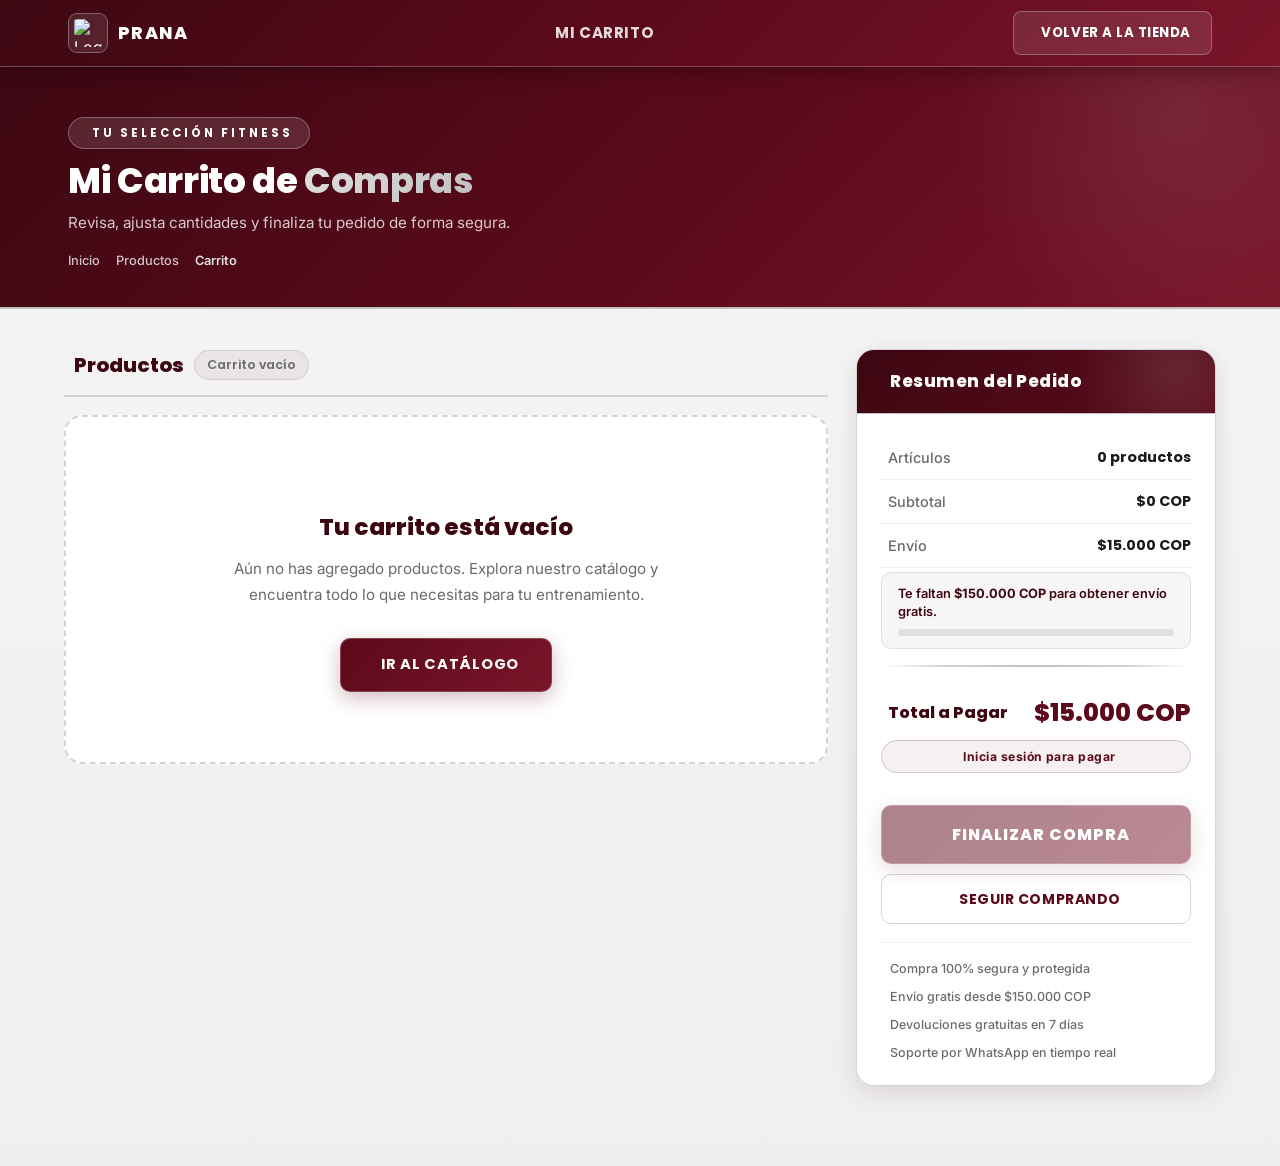
==== carrito.html @ ac938fcd "New functions 1)user can login and register                 2)user can buy products   and finish" ====
<!DOCTYPE html>
<html lang="es">
<head>
    <!-- ==========================================================================
         HEAD — CARRITO.HTML (PÁGINA DE CARRITO DE COMPRAS)
         Página independiente y dedicada exclusivamente al carrito de compras.
         Arquitectura modular: conectada a productos.html via localStorage.
         ========================================================================== -->
    <meta charset="UTF-8">
    <meta name="viewport" content="width=device-width, initial-scale=1.0">
    <title>Mi Carrito | Prana — Tienda Fitness Premium</title>
    <meta name="description" content="Revisa los productos de tu carrito, ajusta cantidades y finaliza tu compra en la tienda fitness Prana.">

    <!-- Favicon -->
    <link rel="icon" href="https://res.cloudinary.com/atexcbli/image/upload/f_auto/q_auto/logo.png" type="image/png">

    <!-- Font Awesome -->
    <link rel="stylesheet" href="https://cdnjs.cloudflare.com/ajax/libs/font-awesome/6.7.2/css/all.min.css">

    <!-- Remix Icons -->
    <link rel="stylesheet" href="https://cdn.jsdelivr.net/npm/remixicon@4.5.0/fonts/remixicon.css">

    <!-- Google Fonts: Poppins + Inter -->
    <link rel="preconnect" href="https://fonts.googleapis.com">
    <link rel="preconnect" href="https://fonts.gstatic.com" crossorigin>
    <link href="https://fonts.googleapis.com/css2?family=Inter:wght@300;400;500;600&family=Poppins:wght@400;500;600;700;800&display=swap" rel="stylesheet">

    <!-- Hojas de estilo: variables → carrito (independiente, sin global.css) -->
    <link rel="stylesheet" href="css/variables.css">
    <link rel="stylesheet" href="css/carrito.css">
</head>
<body>

    <!-- ==========================================================================
         TOPBAR DE RETORNO — sticky, visible en todos los dispositivos
         Logo clicable + título de la sección + botón "← Volver a la Tienda"
         ========================================================================== -->
    <header class="carr-topbar" role="banner">
        <div class="carr-topbar__inner">

            <!-- Logo + nombre de marca: enlace al inicio -->
            <a href="index.html" class="carr-topbar__logo" aria-label="Ir a la página de inicio — Prana Fitness">
                <img src="https://res.cloudinary.com/atexcbli/image/upload/f_auto/q_auto/logo.png"
                     alt="Logo Prana Fitness"
                     class="carr-topbar__logo-img">
                <span class="carr-topbar__marca">Prana</span>
            </a>

            <!-- Título central (oculto en móvil para no saturar) -->
            <span class="carr-topbar__titulo" aria-hidden="true">
                <i class="ri-shopping-cart-2-fill"></i>
                Mi Carrito
            </span>

            <!-- Botón principal de retorno -->
            <a href="index.html" class="carr-topbar__volver" aria-label="Volver a la tienda Prana">
                <i class="ri-arrow-left-line" aria-hidden="true"></i>
                <span>Volver a la Tienda</span>
            </a>

        </div>
    </header>

    <!-- ==========================================================================
         HERO DE LA PÁGINA — Vinotinto con gradiente y migas de navegación
         ========================================================================== -->
    <section class="carr-hero" aria-label="Encabezado del carrito">
        <div class="carr-hero__inner">
            <div>
                <span class="carr-hero__etiqueta">
                    <i class="ri-shopping-cart-2-fill" aria-hidden="true"></i>
                    Tu selección fitness
                </span>
                <h1 class="carr-hero__titulo">
                    Mi Carrito de <span>Compras</span>
                </h1>
                <p class="carr-hero__desc">
                    Revisa, ajusta cantidades y finaliza tu pedido de forma segura.
                </p>
                <!-- Migas de navegación -->
                <nav class="carr-breadcrumb" aria-label="Migas de navegación">
                    <a href="index.html">Inicio</a>
                    <span class="carr-breadcrumb__sep" aria-hidden="true">
                        <i class="ri-arrow-right-s-line"></i>
                    </span>
                    <a href="paginas/productos.html">Productos</a>
                    <span class="carr-breadcrumb__sep" aria-hidden="true">
                        <i class="ri-arrow-right-s-line"></i>
                    </span>
                    <span class="carr-breadcrumb__actual" aria-current="page">Carrito</span>
                </nav>
            </div>
        </div>
    </section>

    <!-- ==========================================================================
         MAIN — Layout de dos columnas: lista de ítems + panel de resumen
         ========================================================================== -->
    <main class="carr-main" id="main-content">

        <!-- ── COLUMNA IZQUIERDA: Lista de productos ────────────────────────── -->
        <section class="carr-lista" aria-label="Productos en el carrito">

            <!-- Encabezado de la lista -->
            <div class="carr-lista__header">
                <h2 class="carr-lista__titulo">
                    <i class="ri-list-unordered" aria-hidden="true"></i>
                    Productos
                    <span class="carr-lista__contador" id="carr-contador-items" aria-live="polite">
                        0 productos
                    </span>
                </h2>

                <!-- Botón para vaciar el carrito -->
                <button type="button"
                        class="carr-btn-vaciar"
                        id="carr-btn-vaciar"
                        style="display:none;"
                        aria-label="Eliminar todos los productos del carrito">
                    <i class="ri-delete-bin-6-line" aria-hidden="true"></i>
                    <span>Vaciar Carrito</span>
                </button>
            </div>

            <!-- Contenedor dinámico de ítems (renderizado por JS) -->
            <div id="carr-items-contenedor"
                 role="list"
                 aria-label="Ítems del carrito"
                 aria-live="polite">
                <!-- Los ítems se insertan aquí via carrito.js -->
            </div>

            <!-- Enlace de retorno al catálogo (visible cuando hay productos) -->
            <div class="carr-lista__footer" id="carr-lista-footer" style="display:none; margin-top:16px;">
                <a href="paginas/productos.html" class="carr-btn-seguir" id="carr-btn-seguir">
                    <i class="ri-arrow-left-line" aria-hidden="true"></i>
                    Seguir Comprando
                </a>
            </div>

        </section>

        <!-- ── COLUMNA DERECHA: Resumen y pago ──────────────────────────────── -->
        <aside class="carr-resumen" aria-label="Resumen del pedido">
            <div class="carr-resumen__card">

                <!-- Header del resumen -->
                <div class="carr-resumen__header">
                    <h2 class="carr-resumen__titulo">
                        <i class="ri-file-list-3-line" aria-hidden="true"></i>
                        Resumen del Pedido
                    </h2>
                </div>

                <!-- Cuerpo del resumen -->
                <div class="carr-resumen__body">

                    <!-- Fila: cantidad de artículos -->
                    <div class="carr-resumen__fila">
                        <span class="carr-resumen__label">
                            <i class="ri-price-tag-3-line" aria-hidden="true"></i>
                            Artículos
                        </span>
                        <span class="carr-resumen__valor" id="carr-num-items">0 productos</span>
                    </div>

                    <!-- Fila: subtotal -->
                    <div class="carr-resumen__fila">
                        <span class="carr-resumen__label">
                            <i class="ri-money-dollar-circle-line" aria-hidden="true"></i>
                            Subtotal
                        </span>
                        <span class="carr-resumen__valor" id="carr-subtotal">$0 COP</span>
                    </div>

                    <!-- Fila: envío -->
                    <div class="carr-resumen__fila" id="carr-envio-wrap">
                        <span class="carr-resumen__label">
                            <i class="ri-truck-line" aria-hidden="true"></i>
                            Envío
                        </span>
                        <span class="carr-resumen__valor" id="carr-envio">$15.000 COP</span>
                    </div>

                    <!-- Barra de progreso: avance hacia envío gratis -->
                    <div class="carr-envio-progress" aria-label="Progreso hacia envío gratis">
                        <p class="carr-envio-progress__texto" id="carr-envio-texto">
                            Te faltan <strong>$150.000 COP</strong> para obtener envío gratis.
                        </p>
                        <div class="carr-envio-progress__bar-wrap" role="progressbar"
                             aria-valuemin="0" aria-valuemax="100" aria-valuenow="0">
                            <div class="carr-envio-progress__bar"
                                 id="carr-envio-barra"
                                 style="width: 0%;">
                            </div>
                        </div>
                    </div>

                    <!-- Separador visual -->
                    <div class="carr-resumen__separador" aria-hidden="true"></div>

                    <!-- Fila: Total final -->
                    <div class="carr-resumen__fila carr-resumen__fila--total">
                        <span class="carr-resumen__label">
                            <i class="ri-shopping-bag-3-line" aria-hidden="true"></i>
                            Total a Pagar
                        </span>
                        <span class="carr-resumen__total-valor" id="carr-total">$0 COP</span>
                    </div>

                    <!-- Pill de estado de sesión (actualizado por JS) -->
                    <div class="carr-sesion-pill carr-sesion-pill--inactiva"
                         id="carr-sesion-pill"
                         aria-live="polite">
                        <i class="ri-lock-line" aria-hidden="true"></i>
                        <span id="carr-sesion-texto">Inicia sesión para pagar</span>
                    </div>

                    <!-- CTA: Finalizar compra -->
                    <button type="button"
                            class="carr-btn-pagar"
                            id="carr-btn-pagar"
                            disabled
                            aria-label="Finalizar compra y proceder al pago">
                        <i class="ri-secure-payment-line" aria-hidden="true"></i>
                        <span>Finalizar Compra</span>
                    </button>

                    <!-- Botón secundario: seguir comprando -->
                    <a href="paginas/productos.html"
                       class="carr-btn-seguir"
                       aria-label="Continuar explorando el catálogo de productos">
                        <i class="ri-store-2-line" aria-hidden="true"></i>
                        Seguir Comprando
                    </a>

                    <!-- Sellos de confianza -->
                    <div class="carr-trust" aria-label="Garantías de compra">
                        <div class="carr-trust__item">
                            <i class="ri-shield-check-line" aria-hidden="true"></i>
                            <span>Compra 100% segura y protegida</span>
                        </div>
                        <div class="carr-trust__item">
                            <i class="ri-truck-line" aria-hidden="true"></i>
                            <span>Envío gratis desde $150.000 COP</span>
                        </div>
                        <div class="carr-trust__item">
                            <i class="ri-loop-left-line" aria-hidden="true"></i>
                            <span>Devoluciones gratuitas en 7 días</span>
                        </div>
                        <div class="carr-trust__item">
                            <i class="ri-customer-service-2-line" aria-hidden="true"></i>
                            <span>Soporte por WhatsApp en tiempo real</span>
                        </div>
                    </div>

                </div>
            </div>
        </aside>

    </main>

    <!-- ==========================================================================
         MODAL DE AUTENTICACIÓN REQUERIDA
         Se muestra cuando el usuario pulsa "Finalizar Compra" sin sesión activa.
         Ofrece dos acciones: ir al Login o ir a Registro (ambas preservan el carrito).
         ========================================================================== -->
    <div id="carr-auth-overlay"
         role="dialog"
         aria-modal="true"
         aria-labelledby="carr-auth-titulo"
         aria-hidden="true">

        <div class="carr-auth-modal">

            <!-- Ícono de seguridad animado -->
            <div class="carr-auth-modal__icono" aria-hidden="true">
                <i class="ri-shield-keyhole-line"></i>
            </div>

            <!-- Badge de seguridad -->
            <span class="carr-auth-modal__badge">
                <i class="ri-lock-2-line" aria-hidden="true"></i>
                Área segura
            </span>

            <h2 class="carr-auth-modal__titulo" id="carr-auth-titulo">
                Inicia sesión para continuar
            </h2>

            <p class="carr-auth-modal__desc">
                Para finalizar tu compra necesitas una cuenta Prana.
                <strong>Tu carrito se conservará</strong> al iniciar sesión o registrarte
                — no perderás ningún producto.
            </p>

            <div class="carr-auth-modal__sep" aria-hidden="true">o elige una opción</div>

            <div class="carr-auth-modal__acciones">

                <!-- Botón principal: ir al login -->
                <a href="login.html"
                   class="carr-auth-modal__btn-login"
                   id="carr-auth-btn-login"
                   aria-label="Ir a iniciar sesión">
                    <i class="ri-login-circle-line" aria-hidden="true"></i>
                    Iniciar Sesión
                </a>

                <!-- Botón secundario: crear cuenta -->
                <a href="login.html#registro"
                   class="carr-auth-modal__btn-registro"
                   id="carr-auth-btn-registro"
                   aria-label="Crear una cuenta nueva">
                    <i class="ri-user-add-line" aria-hidden="true"></i>
                    Crear Cuenta Gratis
                </a>

                <!-- Cancelar y permanecer en el carrito -->
                <button type="button"
                        class="carr-auth-modal__cancelar"
                        id="carr-auth-btn-cancelar"
                        aria-label="Cancelar y volver al carrito">
                    Cancelar — Volver a mi carrito
                </button>

            </div>
        </div>
    </div>

    <!-- ==========================================================================
         MODAL DE CONFIRMACIÓN DE COMPRA
         Se muestra al pulsar "Finalizar Compra". Simula la confirmación del pedido.
         ========================================================================== -->
    <div class="carr-modal-overlay"
         id="carr-modal-overlay"
         role="dialog"
         aria-modal="true"
         aria-labelledby="carr-modal-titulo"
         aria-hidden="true">

        <div class="carr-modal">

            <!-- Ícono de éxito animado -->
            <div class="carr-modal__icono" aria-hidden="true">
                <i class="ri-checkbox-circle-fill"></i>
            </div>

            <h2 class="carr-modal__titulo" id="carr-modal-titulo">
                ¡Pedido Recibido!
            </h2>

            <p class="carr-modal__desc">
                Tu pedido ha sido registrado exitosamente. Uno de nuestros
                asesores se pondrá en contacto contigo para confirmar el pago
                y el envío.
            </p>

            <!-- Número de pedido simulado -->
            <div class="carr-modal__num" id="carr-modal-num-pedido">
                Pedido #PRANA-XXXXXX
            </div>

            <!-- Total del pedido -->
            <p style="font-size:0.85rem; color:#8A8A8A; margin-bottom:22px; font-weight:500;">
                Total de tu pedido: <strong id="carr-modal-total" style="color:#5C0A1B;">$0 COP</strong>
            </p>

            <div class="carr-modal__acciones">

                <!-- Botón principal: volver al inicio -->
                <button type="button"
                        class="carr-modal__btn-principal"
                        id="carr-modal-btn-inicio">
                    <i class="ri-home-4-line" aria-hidden="true"></i>
                    Volver al Inicio
                </button>

                <!-- Botón secundario: confirmar por WhatsApp -->
                <a href="https://wa.me/573003091641"
                   class="carr-modal__btn-wa"
                   id="carr-modal-btn-wa"
                   target="_blank"
                   rel="noopener noreferrer"
                   aria-label="Confirmar pedido por WhatsApp">
                    <i class="fab fa-whatsapp" aria-hidden="true"></i>
                    Confirmar por WhatsApp
                </a>

                <!-- Enlace: seguir comprando -->
                <a href="paginas/productos.html"
                   style="display:block; margin-top:6px; font-size:0.82rem;
                          color:#8A8A8A; text-align:center; font-weight:600;
                          transition:color 0.2s ease;"
                   onmouseover="this.style.color='#5C0A1B'"
                   onmouseout="this.style.color='#8A8A8A'">
                    Seguir explorando el catálogo
                </a>

            </div>
        </div>
    </div>

    <!-- ==========================================================================
         SCRIPTS JavaScript
         Orden: utilidades → auth → servicio carrito → lógica de página
         ========================================================================== -->
    <script src="js/utils/storage.js"></script>
    <script src="js/utils/hash.js"></script>
    <script src="js/services/auth.js"></script>
    <script src="js/components/carrito.js"></script>
    <script src="js/pages/carrito.js"></script>

</body>
</html>
---- css/variables.css ----
/* css/variables.css — PALETA FITNESS VINOTINTO + PLATEADO */
:root {
    /* ── PALETA FITNESS TRICOLOR — Vinotinto / Plateado / Blanco ── */

    /* VINOTINTO — Color dominante (fondos oscuros, navbar, CTAs principales) */
    --vinotinto:          #5C0A1B;   /* Vinotinto profundo — máximo impacto */
    --vinotinto-hover:    #7A1429;   /* Vinotinto un poco más claro — hover */
    --vinotinto-claro:    #9A1F38;   /* Vinotinto medio — acentos intensos */
    --vinotinto-oscuro:   #3D0712;   /* Vinotinto muy oscuro — contraste extremo */
    --vinotinto-suave:    rgba(92, 10, 27, 0.08);

    /* PLATEADO / GRIS METÁLICO — Color de estructura (bordes, textos secundarios, detalles) */
    --plateado:           #C0C0C0;   /* Plata metálico clásico */
    --plateado-claro:     #E0E0E0;   /* Plata claro — separadores y detalles finos */
    --plateado-oscuro:    #8A8A8A;   /* Plata oscuro — textos secundarios */
    --gris-metal:         #2C2C2C;   /* Gris grafito oscuro — fondo alternativo */
    --gris-metal-claro:   #4A4A4A;   /* Grafito medio — tarjetas sobre fondo oscuro */
    --borde-metalico:     #6B6B6B;   /* Borde metálico sutil */

    /* BLANCO — Color de contraste (textos principales sobre vinotinto, títulos) */
    --blanco-puro:        #FFFFFF;
    --blanco-suave:       #F5F5F5;   /* Blanco ligeramente grisáceo — fondos amplios */
    --blanco-humo:        #FAFAFA;   /* Blanco humo — tarjetas y secciones claras */

    /* Fondo general — blanco suave con toque de contraste metal */
    --fondo-general:      #F5F5F5;
    --fondo-tarjeta:      #FFFFFF;
    --fondo-alterno:      #1A1A1A;   /* Fondo ultra-oscuro con acentos plateados */

    /* TEXTOS */
    --texto-oscuro:       #1A1A1A;   /* Texto principal sobre fondos claros */
    --texto-plateado:     #8A8A8A;   /* Texto secundario / mutado */
    --texto-blanco:       #FFFFFF;   /* Texto sobre fondos vinotinto */

    /* BORDES */
    --borde-suave:        #D4D4D4;
    --borde-vinotinto:    #5C0A1B;
    --borde-plateado:     #C0C0C0;

    /* ── GRADIENTES FITNESS ENERGÉTICOS ── */
    --gradiente-vinotinto:      linear-gradient(135deg, #3D0712 0%, #5C0A1B 40%, #7A1429 100%);
    --gradiente-vinotinto-suave:linear-gradient(135deg, rgba(92,10,27,0.92) 0%, rgba(122,20,41,0.85) 100%);
    --gradiente-metal:          linear-gradient(135deg, #2C2C2C 0%, #4A4A4A 50%, #2C2C2C 100%);
    --gradiente-plateado:       linear-gradient(135deg, #C0C0C0 0%, #E0E0E0 50%, #8A8A8A 100%);
    --gradiente-cta:            linear-gradient(135deg, #5C0A1B 0%, #7A1429 100%);
    --gradiente-seccion:        linear-gradient(180deg, #FAFAFA 0%, #F0F0F0 100%);
    --gradiente-texto-energia:  linear-gradient(135deg, #5C0A1B 0%, #9A1F38 100%);
    --gradiente-texto-plateado: linear-gradient(135deg, #8A8A8A 0%, #C0C0C0 100%);

    /* ── TIPOGRAFÍAS (se mantienen, son adecuadas) ── */
    --fuente-titulos: 'Poppins', sans-serif;
    --fuente-cuerpo:  'Inter', sans-serif;

    /* ── SOMBRAS FITNESS (impacto + acento plateado/vinotinto) ── */
    --sombra-xs:    0 2px 8px  rgba(92, 10, 27, 0.08);
    --sombra-suave: 0 4px 15px rgba(92, 10, 27, 0.10);
    --sombra-media: 0 8px 25px rgba(92, 10, 27, 0.14);
    --sombra-alta:  0 12px 40px rgba(92, 10, 27, 0.20);
    --sombra-vinotinto: 0 6px 24px rgba(92, 10, 27, 0.35);
    --sombra-plateada:  0 6px 20px rgba(192, 192, 192, 0.30);
    --sombra-neon:     0 0 20px rgba(154, 31, 56, 0.45);

    /* ── BORDER RADIUS (ángulos más marcados para look industrial/gym) ── */
    --radio-sm:      4px;
    --radio-md:      8px;
    --radio-lg:      14px;
    --radio-xl:      18px;
    --radio-pill:    50px;
    --radio-circulo: 50%;

    /* ── ESPACIADOS DE SECCIÓN ── */
    --padding-seccion:    70px 0;
    --padding-seccion-sm: 50px 0;

    /* ── TRANSICIÓN RÁPIDA / ENERGÉTICA ── */
    --transicion: all 0.28s cubic-bezier(0.4, 0, 0.2, 1);
}
---- css/carrito.css ----
/* ==========================================================================
   css/carrito.css — Página de carrito de compras (carrito.html)
   Paleta FITNESS TRICOLOR: Vinotinto · Plateado · Blanco
   ========================================================================== */

/* ── Reset y base ─────────────────────────────────────────────────────────── */
*, *::before, *::after {
    margin: 0;
    padding: 0;
    box-sizing: border-box;
}

html { scroll-behavior: smooth; }

body {
    font-family: var(--fuente-cuerpo, 'Inter', sans-serif);
    background: linear-gradient(180deg, #F5F5F5 0%, #EFEFEF 100%);
    color: var(--texto-oscuro, #1A1A1A);
    line-height: 1.6;
    -webkit-font-smoothing: antialiased;
    min-height: 100vh;
}

a { text-decoration: none; color: inherit; transition: color 0.25s ease; }
img { max-width: 100%; display: block; }

/* ── Variables locales ────────────────────────────────────────────────────── */
:root {
    --carr-vinotinto:      #5C0A1B;
    --carr-vinotinto-dark: #3D0712;
    --carr-vinotinto-lgt:  #7A1429;
    --carr-plateado:       #C0C0C0;
    --carr-plateado-claro: #E0E0E0;
    --carr-plateado-dark:  #8A8A8A;
    --carr-blanco:         #FFFFFF;
    --carr-fondo:          #F5F5F5;
    --carr-borde:          #D4D4D4;
    --carr-texto:          #1A1A1A;
    --carr-texto-mut:      #6B6B6B;
    --carr-sombra-sm:      0 2px 8px rgba(92,10,27,0.08);
    --carr-sombra-md:      0 6px 22px rgba(92,10,27,0.12);
    --carr-sombra-lg:      0 16px 48px rgba(92,10,27,0.16);
    --carr-radio:          12px;
    --carr-radio-lg:       18px;
    --carr-transicion:     all 0.28s cubic-bezier(0.4, 0, 0.2, 1);
}

/* ═══════════════════════════════════════════════════════════════════════════
   TOPBAR DE RETORNO — sticky, siempre visible en todos los dispositivos
   ═══════════════════════════════════════════════════════════════════════════ */
.carr-topbar {
    position: sticky;
    top: 0;
    z-index: 1000;
    background: linear-gradient(135deg,
        var(--carr-vinotinto-dark) 0%,
        var(--carr-vinotinto) 50%,
        var(--carr-vinotinto-lgt) 100%);
    border-bottom: 1.5px solid rgba(192,192,192,0.35);
    box-shadow: 0 4px 20px rgba(0,0,0,0.28);
    padding: 11px 0;
}

.carr-topbar__inner {
    display: flex;
    align-items: center;
    justify-content: space-between;
    max-width: 1200px;
    margin: 0 auto;
    padding: 0 28px;
    gap: 14px;
}

/* Logo con nombre de marca */
.carr-topbar__logo {
    display: flex;
    align-items: center;
    gap: 10px;
    color: #FFFFFF;
    flex-shrink: 0;
    transition: opacity 0.2s ease;
}
.carr-topbar__logo:hover { opacity: 0.82; }

.carr-topbar__logo-img {
    width: 40px;
    height: 40px;
    object-fit: contain;
    border-radius: 9px;
    background: rgba(255,255,255,0.1);
    border: 1.5px solid rgba(192,192,192,0.4);
    padding: 5px;
    flex-shrink: 0;
}

.carr-topbar__marca {
    font-family: var(--fuente-titulos, 'Poppins', sans-serif);
    font-size: 1.1rem;
    font-weight: 800;
    letter-spacing: 0.08em;
    text-transform: uppercase;
    color: #FFFFFF;
}

/* Título central */
.carr-topbar__titulo {
    font-family: var(--fuente-titulos, 'Poppins', sans-serif);
    font-size: 0.95rem;
    font-weight: 700;
    color: rgba(255,255,255,0.85);
    letter-spacing: 0.04em;
    display: flex;
    align-items: center;
    gap: 8px;
    text-transform: uppercase;
}

.carr-topbar__titulo i { font-size: 1.1rem; color: var(--carr-plateado-claro); }

/* Botón "← Volver a la Tienda" */
.carr-topbar__volver {
    display: inline-flex;
    align-items: center;
    gap: 7px;
    padding: 9px 20px;
    background: rgba(255,255,255,0.1);
    border: 1.5px solid rgba(192,192,192,0.4);
    border-radius: 8px;
    color: #FFFFFF;
    font-family: var(--fuente-titulos, 'Poppins', sans-serif);
    font-size: 0.83rem;
    font-weight: 700;
    letter-spacing: 0.04em;
    text-transform: uppercase;
    transition: var(--carr-transicion);
    white-space: nowrap;
    flex-shrink: 0;
    min-height: 44px;
    justify-content: center;
}
.carr-topbar__volver:hover {
    background: rgba(255,255,255,0.2);
    border-color: #E0E0E0;
    transform: translateX(-3px);
    box-shadow: 0 4px 14px rgba(0,0,0,0.2);
    color: #FFFFFF;
}
.carr-topbar__volver i { font-size: 1rem; transition: transform 0.25s ease; }
.carr-topbar__volver:hover i { transform: translateX(-3px); }

/* ═══════════════════════════════════════════════════════════════════════════
   HERO DE LA PÁGINA
   ═══════════════════════════════════════════════════════════════════════════ */
.carr-hero {
    background: linear-gradient(135deg,
        var(--carr-vinotinto-dark) 0%,
        var(--carr-vinotinto) 55%,
        var(--carr-vinotinto-lgt) 100%);
    padding: 48px 0 36px;
    position: relative;
    overflow: hidden;
    border-bottom: 2px solid var(--carr-plateado);
}

.carr-hero::before {
    content: '';
    position: absolute;
    width: 500px; height: 500px;
    top: -200px; right: -150px;
    border-radius: 50%;
    background: radial-gradient(circle, rgba(192,192,192,0.12) 0%, transparent 65%);
    pointer-events: none;
}

.carr-hero__inner {
    max-width: 1200px;
    margin: 0 auto;
    padding: 0 28px;
    display: flex;
    align-items: center;
    justify-content: space-between;
    gap: 20px;
    flex-wrap: wrap;
    position: relative;
    z-index: 1;
}

.carr-hero__etiqueta {
    display: inline-flex;
    align-items: center;
    gap: 7px;
    font-family: var(--fuente-titulos, 'Poppins', sans-serif);
    font-size: 0.72rem;
    font-weight: 700;
    letter-spacing: 3px;
    text-transform: uppercase;
    color: #FFFFFF;
    background: rgba(255,255,255,0.12);
    border: 1px solid rgba(255,255,255,0.28);
    border-radius: 50px;
    padding: 6px 16px;
    margin-bottom: 12px;
    backdrop-filter: blur(4px);
}

.carr-hero__titulo {
    font-family: var(--fuente-titulos, 'Poppins', sans-serif);
    font-size: 2.2rem;
    font-weight: 800;
    color: #FFFFFF;
    line-height: 1.15;
    margin: 0;
    letter-spacing: -0.01em;
}

.carr-hero__titulo span {
    background: linear-gradient(135deg, #E0E0E0 0%, #C0C0C0 100%);
    -webkit-background-clip: text;
    -webkit-text-fill-color: transparent;
    background-clip: text;
}

.carr-hero__desc {
    font-size: 0.95rem;
    color: rgba(255,255,255,0.78);
    margin-top: 8px;
    line-height: 1.65;
}

/* Migas de navegación */
.carr-breadcrumb {
    display: flex;
    align-items: center;
    gap: 8px;
    font-size: 0.8rem;
    color: rgba(255,255,255,0.6);
    margin-top: 16px;
    flex-wrap: wrap;
}

.carr-breadcrumb a {
    color: rgba(255,255,255,0.75);
    font-weight: 500;
    transition: color 0.2s ease;
}
.carr-breadcrumb a:hover { color: #FFFFFF; }
.carr-breadcrumb__sep { color: rgba(255,255,255,0.35); }
.carr-breadcrumb__actual { color: var(--carr-plateado-claro); font-weight: 600; }

/* ═══════════════════════════════════════════════════════════════════════════
   LAYOUT PRINCIPAL — Dos columnas (lista + resumen)
   ═══════════════════════════════════════════════════════════════════════════ */
.carr-main {
    max-width: 1200px;
    margin: 40px auto 80px;
    padding: 0 24px;
    display: grid;
    grid-template-columns: 1fr 360px;
    gap: 28px;
    align-items: start;
}

/* ═══════════════════════════════════════════════════════════════════════════
   LISTA DE PRODUCTOS
   ═══════════════════════════════════════════════════════════════════════════ */
.carr-lista {
    display: flex;
    flex-direction: column;
    gap: 0;
}

.carr-lista__header {
    display: flex;
    align-items: center;
    justify-content: space-between;
    margin-bottom: 18px;
    padding-bottom: 14px;
    border-bottom: 2px solid var(--carr-borde);
    flex-wrap: wrap;
    gap: 10px;
}

.carr-lista__titulo {
    font-family: var(--fuente-titulos, 'Poppins', sans-serif);
    font-size: 1.25rem;
    font-weight: 800;
    color: var(--carr-vinotinto-dark);
    display: flex;
    align-items: center;
    gap: 10px;
}

.carr-lista__titulo i {
    font-size: 1.35rem;
    color: var(--carr-vinotinto);
}

.carr-lista__contador {
    font-size: 0.78rem;
    color: var(--carr-texto-mut);
    background: rgba(92,10,27,0.06);
    border: 1px solid rgba(92,10,27,0.12);
    border-radius: 50px;
    padding: 4px 12px;
    font-weight: 600;
}

/* Botón vaciar carrito */
.carr-btn-vaciar {
    display: inline-flex;
    align-items: center;
    gap: 6px;
    padding: 7px 16px;
    background: transparent;
    border: 1.5px solid var(--carr-borde);
    border-radius: 8px;
    color: var(--carr-texto-mut);
    font-family: var(--fuente-titulos, 'Poppins', sans-serif);
    font-size: 0.78rem;
    font-weight: 700;
    letter-spacing: 0.03em;
    text-transform: uppercase;
    cursor: pointer;
    transition: var(--carr-transicion);
}
.carr-btn-vaciar:hover {
    background: rgba(220,53,69,0.06);
    border-color: rgba(220,53,69,0.3);
    color: #dc3545;
}
.carr-btn-vaciar i { font-size: 0.95rem; }

/* ── Tarjeta de ítem ──────────────────────────────────────────────────────── */
.carr-item {
    background: var(--carr-blanco);
    border: 1.5px solid var(--carr-borde);
    border-radius: var(--carr-radio-lg);
    padding: 20px;
    display: grid;
    grid-template-columns: 88px 1fr auto;
    gap: 18px;
    align-items: center;
    transition: var(--carr-transicion);
    margin-bottom: 14px;
    position: relative;
    overflow: hidden;
}

.carr-item::before {
    content: '';
    position: absolute;
    left: 0; top: 0; bottom: 0;
    width: 4px;
    background: linear-gradient(180deg, var(--carr-vinotinto) 0%, var(--carr-vinotinto-lgt) 100%);
    border-radius: 4px 0 0 4px;
    opacity: 0;
    transition: opacity 0.25s ease;
}

.carr-item:hover {
    border-color: var(--carr-plateado);
    box-shadow: var(--carr-sombra-md);
    transform: translateY(-2px);
}

.carr-item:hover::before { opacity: 1; }

/* Imagen del producto */
.carr-item__img-wrap {
    width: 88px;
    height: 88px;
    border-radius: 10px;
    background: linear-gradient(135deg, #F5F5F5 0%, #EFEFEF 100%);
    border: 1.5px solid var(--carr-borde);
    overflow: hidden;
    flex-shrink: 0;
    display: flex;
    align-items: center;
    justify-content: center;
}

.carr-item__img {
    width: 100%;
    height: 100%;
    object-fit: contain;
    padding: 6px;
    transition: transform 0.3s ease;
}
.carr-item:hover .carr-item__img { transform: scale(1.06); }

/* Información del ítem */
.carr-item__info {
    display: flex;
    flex-direction: column;
    gap: 4px;
    min-width: 0;
}

.carr-item__categoria {
    font-size: 0.7rem;
    font-weight: 700;
    text-transform: uppercase;
    letter-spacing: 1.2px;
    color: var(--carr-vinotinto);
    background: rgba(92,10,27,0.06);
    border-radius: 50px;
    padding: 2px 10px;
    display: inline-block;
    width: fit-content;
}

.carr-item__nombre {
    font-family: var(--fuente-titulos, 'Poppins', sans-serif);
    font-size: 1rem;
    font-weight: 700;
    color: var(--carr-vinotinto-dark);
    line-height: 1.3;
    white-space: nowrap;
    overflow: hidden;
    text-overflow: ellipsis;
}

.carr-item__precio-unit {
    font-size: 0.82rem;
    color: var(--carr-texto-mut);
}

.carr-item__precio-unit strong {
    color: var(--carr-texto);
    font-weight: 700;
}

/* Controles: cantidad + subtotal + eliminar */
.carr-item__controles {
    display: flex;
    flex-direction: column;
    align-items: flex-end;
    gap: 12px;
    flex-shrink: 0;
}

/* Subtotal del ítem */
.carr-item__subtotal {
    font-family: var(--fuente-titulos, 'Poppins', sans-serif);
    font-size: 1.15rem;
    font-weight: 800;
    color: var(--carr-vinotinto);
    white-space: nowrap;
}

/* Selector de cantidad */
.carr-qty {
    display: flex;
    align-items: center;
    gap: 0;
    border: 1.5px solid var(--carr-borde);
    border-radius: 8px;
    overflow: hidden;
    background: var(--carr-blanco);
}

.carr-qty__btn {
    width: 34px;
    height: 34px;
    background: rgba(92,10,27,0.04);
    border: none;
    color: var(--carr-vinotinto);
    font-size: 1.1rem;
    font-weight: 700;
    cursor: pointer;
    display: flex;
    align-items: center;
    justify-content: center;
    transition: background 0.2s ease, color 0.2s ease;
    line-height: 1;
    user-select: none;
}
.carr-qty__btn:hover {
    background: var(--carr-vinotinto);
    color: #FFFFFF;
}

.carr-qty__valor {
    width: 42px;
    height: 34px;
    border: none;
    border-left: 1.5px solid var(--carr-borde);
    border-right: 1.5px solid var(--carr-borde);
    background: var(--carr-blanco);
    text-align: center;
    font-family: var(--fuente-titulos, 'Poppins', sans-serif);
    font-size: 0.95rem;
    font-weight: 700;
    color: var(--carr-vinotinto-dark);
    -moz-appearance: textfield;
    outline: none;
}
.carr-qty__valor::-webkit-outer-spin-button,
.carr-qty__valor::-webkit-inner-spin-button { -webkit-appearance: none; margin: 0; }
.carr-qty__valor:focus { background: #FEFCFC; }

/* Botón eliminar ítem */
.carr-item__eliminar {
    background: none;
    border: none;
    color: var(--carr-plateado-dark);
    font-size: 1.05rem;
    cursor: pointer;
    padding: 4px 6px;
    border-radius: 6px;
    transition: color 0.2s ease, background 0.2s ease;
    display: flex;
    align-items: center;
    gap: 4px;
    font-size: 0.76rem;
    font-weight: 600;
    font-family: var(--fuente-titulos, 'Poppins', sans-serif);
    text-transform: uppercase;
    letter-spacing: 0.03em;
}
.carr-item__eliminar:hover {
    color: #dc3545;
    background: rgba(220,53,69,0.06);
}
.carr-item__eliminar i { font-size: 0.95rem; }

/* Animación de salida al eliminar */
.carr-item--eliminando {
    opacity: 0;
    transform: translateX(30px) scale(0.97);
    pointer-events: none;
    transition: opacity 0.3s ease, transform 0.3s ease;
}

/* ── Estado vacío ─────────────────────────────────────────────────────────── */
.carr-vacio {
    background: var(--carr-blanco);
    border: 2px dashed var(--carr-borde);
    border-radius: var(--carr-radio-lg);
    padding: 70px 30px;
    text-align: center;
    animation: fadeInUp 0.5s ease both;
}

.carr-vacio__icono {
    font-size: 4.5rem;
    color: var(--carr-plateado);
    margin-bottom: 22px;
    line-height: 1;
    display: block;
}

.carr-vacio__titulo {
    font-family: var(--fuente-titulos, 'Poppins', sans-serif);
    font-size: 1.45rem;
    font-weight: 800;
    color: var(--carr-vinotinto-dark);
    margin-bottom: 10px;
}

.carr-vacio__desc {
    font-size: 0.95rem;
    color: var(--carr-texto-mut);
    margin-bottom: 30px;
    line-height: 1.7;
}

/* ═══════════════════════════════════════════════════════════════════════════
   PANEL DE RESUMEN (columna derecha)
   ═══════════════════════════════════════════════════════════════════════════ */
.carr-resumen {
    position: sticky;
    top: 82px; /* altura del topbar */
}

.carr-resumen__card {
    background: var(--carr-blanco);
    border: 1.5px solid var(--carr-borde);
    border-radius: var(--carr-radio-lg);
    overflow: hidden;
    box-shadow: var(--carr-sombra-md);
}

/* Encabezado del resumen */
.carr-resumen__header {
    background: linear-gradient(135deg,
        var(--carr-vinotinto-dark) 0%,
        var(--carr-vinotinto) 100%);
    padding: 18px 24px;
    border-bottom: 1.5px solid var(--carr-plateado);
    position: relative;
    overflow: hidden;
}

.carr-resumen__header::after {
    content: '';
    position: absolute;
    width: 200px; height: 200px;
    top: -80px; right: -60px;
    border-radius: 50%;
    background: radial-gradient(circle, rgba(192,192,192,0.15) 0%, transparent 70%);
    pointer-events: none;
}

.carr-resumen__titulo {
    font-family: var(--fuente-titulos, 'Poppins', sans-serif);
    font-size: 1.05rem;
    font-weight: 800;
    color: #FFFFFF;
    display: flex;
    align-items: center;
    gap: 9px;
    letter-spacing: 0.03em;
    position: relative;
    z-index: 1;
}

.carr-resumen__titulo i { font-size: 1.2rem; color: var(--carr-plateado-claro); }

/* Cuerpo del resumen */
.carr-resumen__body { padding: 22px 24px; }

.carr-resumen__fila {
    display: flex;
    justify-content: space-between;
    align-items: center;
    padding: 10px 0;
    border-bottom: 1px solid #F0F0F0;
    font-size: 0.9rem;
}

.carr-resumen__fila:last-of-type { border-bottom: none; }

.carr-resumen__label {
    color: var(--carr-texto-mut);
    font-weight: 500;
    display: flex;
    align-items: center;
    gap: 7px;
}
.carr-resumen__label i { font-size: 0.95rem; color: var(--carr-plateado-dark); }

.carr-resumen__valor {
    font-weight: 700;
    color: var(--carr-texto);
    font-family: var(--fuente-titulos, 'Poppins', sans-serif);
}

/* Envío gratis */
.carr-envio--gratis .carr-resumen__valor {
    color: #1a7a34;
    font-size: 0.82rem;
}

/* Barra de progreso de envío gratis */
.carr-envio-progress {
    margin: 4px 0 16px;
    padding: 12px 16px;
    background: rgba(92,10,27,0.04);
    border: 1px solid rgba(92,10,27,0.1);
    border-radius: 10px;
    font-size: 0.8rem;
}

.carr-envio-progress__texto {
    color: var(--carr-vinotinto-dark);
    font-weight: 600;
    margin-bottom: 8px;
    line-height: 1.4;
}

.carr-envio-progress__bar-wrap {
    height: 7px;
    background: var(--carr-plateado-claro);
    border-radius: 50px;
    overflow: hidden;
}

.carr-envio-progress__bar {
    height: 100%;
    background: linear-gradient(90deg, var(--carr-vinotinto) 0%, var(--carr-vinotinto-lgt) 100%);
    border-radius: 50px;
    transition: width 0.5s ease;
    min-width: 0%;
    max-width: 100%;
}

/* Separador total */
.carr-resumen__separador {
    height: 1.5px;
    background: linear-gradient(90deg,
        transparent 0%,
        var(--carr-borde) 20%,
        var(--carr-plateado) 50%,
        var(--carr-borde) 80%,
        transparent 100%);
    margin: 12px 0;
}

/* Fila del TOTAL */
.carr-resumen__fila--total {
    padding: 14px 0 6px;
    border-bottom: none !important;
}

.carr-resumen__fila--total .carr-resumen__label {
    font-family: var(--fuente-titulos, 'Poppins', sans-serif);
    font-size: 1rem;
    font-weight: 800;
    color: var(--carr-vinotinto-dark);
}

.carr-resumen__total-valor {
    font-family: var(--fuente-titulos, 'Poppins', sans-serif);
    font-size: 1.55rem;
    font-weight: 800;
    color: var(--carr-vinotinto);
}

/* Botón finalizar compra */
.carr-btn-pagar {
    display: flex;
    align-items: center;
    justify-content: center;
    gap: 10px;
    width: 100%;
    padding: 16px 24px;
    margin-top: 18px;
    background: linear-gradient(135deg, #5C0A1B 0%, #7A1429 100%);
    border: 1.5px solid rgba(192,192,192,0.28);
    border-radius: 10px;
    color: #FFFFFF;
    font-family: var(--fuente-titulos, 'Poppins', sans-serif);
    font-size: 1rem;
    font-weight: 800;
    letter-spacing: 0.06em;
    text-transform: uppercase;
    cursor: pointer;
    position: relative;
    overflow: hidden;
    transition: var(--carr-transicion);
    box-shadow: 0 6px 22px rgba(92,10,27,0.28);
}

.carr-btn-pagar::before {
    content: '';
    position: absolute;
    top: 0; left: -100%; width: 100%; height: 100%;
    background: linear-gradient(90deg,
        transparent,
        rgba(255,255,255,0.3),
        transparent);
    transition: left 0.5s ease;
}

.carr-btn-pagar:hover:not(:disabled) {
    background: linear-gradient(135deg, #7A1429 0%, #9A1F38 100%);
    border-color: var(--carr-plateado);
    transform: translateY(-2px);
    box-shadow: 0 10px 32px rgba(92,10,27,0.42);
}

.carr-btn-pagar:hover:not(:disabled)::before { left: 100%; }
.carr-btn-pagar:active:not(:disabled) { transform: translateY(1px); }
.carr-btn-pagar:disabled { opacity: 0.5; cursor: not-allowed; }

.carr-btn-pagar i { font-size: 1.15rem; }

/* Botón seguir comprando */
.carr-btn-seguir {
    display: flex;
    align-items: center;
    justify-content: center;
    gap: 8px;
    width: 100%;
    padding: 13px 24px;
    margin-top: 10px;
    background: transparent;
    border: 1.5px solid var(--carr-borde);
    border-radius: 10px;
    color: var(--carr-vinotinto);
    font-family: var(--fuente-titulos, 'Poppins', sans-serif);
    font-size: 0.88rem;
    font-weight: 700;
    letter-spacing: 0.04em;
    text-transform: uppercase;
    cursor: pointer;
    transition: var(--carr-transicion);
    text-decoration: none;
}
.carr-btn-seguir:hover {
    background: rgba(92,10,27,0.05);
    border-color: var(--carr-vinotinto);
    color: var(--carr-vinotinto-dark);
    transform: translateY(-1px);
}

/* Sellos de confianza */
.carr-trust {
    display: flex;
    flex-direction: column;
    gap: 8px;
    margin-top: 18px;
    padding-top: 16px;
    border-top: 1px solid #F0F0F0;
}

.carr-trust__item {
    display: flex;
    align-items: center;
    gap: 9px;
    font-size: 0.78rem;
    color: var(--carr-texto-mut);
    font-weight: 500;
}

.carr-trust__item i {
    font-size: 1rem;
    color: var(--carr-vinotinto);
    flex-shrink: 0;
}

/* ═══════════════════════════════════════════════════════════════════════════
   MODAL DE CONFIRMACIÓN DE COMPRA
   ═══════════════════════════════════════════════════════════════════════════ */
.carr-modal-overlay {
    position: fixed;
    inset: 0;
    background: rgba(28,4,10,0.72);
    backdrop-filter: blur(8px);
    -webkit-backdrop-filter: blur(8px);
    display: flex;
    align-items: center;
    justify-content: center;
    z-index: 9999;
    opacity: 0;
    visibility: hidden;
    transition: opacity 0.35s ease, visibility 0.35s ease;
    padding: 20px;
}

.carr-modal-overlay--visible {
    opacity: 1;
    visibility: visible;
}

.carr-modal {
    background: var(--carr-blanco);
    border: 1.5px solid var(--carr-plateado);
    border-radius: 20px;
    padding: 44px 36px;
    max-width: 480px;
    width: 100%;
    text-align: center;
    box-shadow: 0 30px 80px rgba(0,0,0,0.5);
    transform: translateY(30px) scale(0.96);
    transition: transform 0.4s cubic-bezier(0.34, 1.56, 0.64, 1);
    position: relative;
}

.carr-modal-overlay--visible .carr-modal {
    transform: translateY(0) scale(1);
}

.carr-modal__icono {
    width: 80px; height: 80px;
    background: linear-gradient(135deg,
        rgba(40,167,69,0.1) 0%,
        rgba(40,167,69,0.2) 100%);
    border: 2px solid rgba(40,167,69,0.3);
    border-radius: 50%;
    display: flex;
    align-items: center;
    justify-content: center;
    margin: 0 auto 22px;
    font-size: 2.2rem;
    color: #1a7a34;
    animation: carr-checkIn 0.5s cubic-bezier(0.34, 1.56, 0.64, 1) 0.15s both;
}

@keyframes carr-checkIn {
    from { transform: scale(0) rotate(-15deg); opacity: 0; }
    to   { transform: scale(1) rotate(0);      opacity: 1; }
}

.carr-modal__titulo {
    font-family: var(--fuente-titulos, 'Poppins', sans-serif);
    font-size: 1.6rem;
    font-weight: 800;
    color: var(--carr-vinotinto-dark);
    margin-bottom: 12px;
}

.carr-modal__desc {
    font-size: 0.95rem;
    color: var(--carr-texto-mut);
    line-height: 1.7;
    margin-bottom: 28px;
}

.carr-modal__num {
    background: rgba(92,10,27,0.05);
    border: 1px solid rgba(92,10,27,0.12);
    border-radius: 8px;
    padding: 10px 18px;
    display: inline-block;
    font-family: var(--fuente-titulos, 'Poppins', sans-serif);
    font-size: 0.85rem;
    font-weight: 700;
    color: var(--carr-vinotinto);
    letter-spacing: 0.05em;
    margin-bottom: 24px;
}

.carr-modal__acciones {
    display: flex;
    flex-direction: column;
    gap: 10px;
}

.carr-modal__btn-principal {
    width: 100%;
    padding: 14px;
    background: linear-gradient(135deg, #5C0A1B 0%, #7A1429 100%);
    border: none;
    border-radius: 10px;
    color: #FFFFFF;
    font-family: var(--fuente-titulos, 'Poppins', sans-serif);
    font-size: 0.95rem;
    font-weight: 700;
    letter-spacing: 0.05em;
    text-transform: uppercase;
    cursor: pointer;
    transition: var(--carr-transicion);
    text-decoration: none;
    display: flex;
    align-items: center;
    justify-content: center;
    gap: 8px;
}
.carr-modal__btn-principal:hover {
    background: linear-gradient(135deg, #7A1429 0%, #9A1F38 100%);
    transform: translateY(-2px);
    box-shadow: 0 8px 24px rgba(92,10,27,0.35);
    color: #FFFFFF;
}

.carr-modal__btn-wa {
    width: 100%;
    padding: 13px;
    background: #25d366;
    border: none;
    border-radius: 10px;
    color: #FFFFFF;
    font-family: var(--fuente-titulos, 'Poppins', sans-serif);
    font-size: 0.88rem;
    font-weight: 700;
    letter-spacing: 0.04em;
    text-transform: uppercase;
    cursor: pointer;
    transition: var(--carr-transicion);
    text-decoration: none;
    display: flex;
    align-items: center;
    justify-content: center;
    gap: 8px;
}
.carr-modal__btn-wa:hover {
    background: #1ebe5d;
    transform: translateY(-1px);
    box-shadow: 0 6px 20px rgba(37,211,102,0.35);
    color: #FFFFFF;
}

/* ═══════════════════════════════════════════════════════════════════════════
   BOTONES GLOBALES REUTILIZABLES
   ═══════════════════════════════════════════════════════════════════════════ */
.carr-btn-ir-tienda {
    display: inline-flex;
    align-items: center;
    gap: 8px;
    padding: 14px 32px;
    background: linear-gradient(135deg, #5C0A1B 0%, #7A1429 100%);
    border: 1.5px solid rgba(192,192,192,0.3);
    border-radius: 10px;
    color: #FFFFFF;
    font-family: var(--fuente-titulos, 'Poppins', sans-serif);
    font-size: 0.92rem;
    font-weight: 700;
    letter-spacing: 0.05em;
    text-transform: uppercase;
    text-decoration: none;
    cursor: pointer;
    transition: var(--carr-transicion);
    box-shadow: 0 6px 20px rgba(92,10,27,0.28);
}
.carr-btn-ir-tienda:hover {
    background: linear-gradient(135deg, #7A1429 0%, #9A1F38 100%);
    transform: translateY(-2px);
    box-shadow: 0 10px 28px rgba(92,10,27,0.4);
    color: #FFFFFF;
}

/* ═══════════════════════════════════════════════════════════════════════════
   ANIMACIONES
   ═══════════════════════════════════════════════════════════════════════════ */
@keyframes fadeInUp {
    from { opacity: 0; transform: translateY(20px); }
    to   { opacity: 1; transform: translateY(0); }
}

@keyframes fadeIn {
    from { opacity: 0; }
    to   { opacity: 1; }
}

.carr-item { animation: fadeIn 0.35s ease both; }
.carr-item:nth-child(1) { animation-delay: 0.05s; }
.carr-item:nth-child(2) { animation-delay: 0.10s; }
.carr-item:nth-child(3) { animation-delay: 0.15s; }
.carr-item:nth-child(4) { animation-delay: 0.20s; }
.carr-item:nth-child(5) { animation-delay: 0.25s; }

/* Badge del carrito en el topbar — pulso al agregar */
.carrito-badge--pulso {
    animation: carritoAdded 0.4s cubic-bezier(0.34,1.56,0.64,1) both;
}
@keyframes carritoAdded {
    0%   { transform: scale(1); }
    50%  { transform: scale(1.5); }
    100% { transform: scale(1); }
}

/* ═══════════════════════════════════════════════════════════════════════════
   RESPONSIVE — Tablet (≤ 1024px)
   ═══════════════════════════════════════════════════════════════════════════ */
@media (max-width: 1024px) {
    .carr-main {
        grid-template-columns: 1fr 320px;
        gap: 22px;
    }
}

/* ═══════════════════════════════════════════════════════════════════════════
   RESPONSIVE — Tablet chico (≤ 768px)
   ═══════════════════════════════════════════════════════════════════════════ */
@media (max-width: 768px) {
    .carr-topbar__titulo { display: none; }
    .carr-topbar__inner  { padding: 0 16px; }

    .carr-topbar__volver span {
        /* Solo ícono en pantallas pequeñas */
        display: none;
    }
    .carr-topbar__volver {
        padding: 10px 14px;
        min-width: 44px;
        min-height: 44px;
        justify-content: center;
    }

    .carr-hero { padding: 36px 0 28px; }
    .carr-hero__titulo { font-size: 1.7rem; }
    .carr-hero__inner  { padding: 0 16px; flex-direction: column; align-items: flex-start; }

    .carr-main {
        grid-template-columns: 1fr;
        margin: 24px auto 60px;
        padding: 0 16px;
    }

    /* En móvil: el resumen va DEBAJO de la lista */
    .carr-resumen { position: static; order: 2; }
    .carr-lista   { order: 1; }

    .carr-item {
        grid-template-columns: 72px 1fr;
        grid-template-rows: auto auto;
        gap: 12px;
    }

    .carr-item__controles {
        grid-column: 1 / -1;
        flex-direction: row;
        justify-content: space-between;
        align-items: center;
        padding-top: 12px;
        border-top: 1px solid #F0F0F0;
    }

    .carr-item__img-wrap {
        width: 72px;
        height: 72px;
    }
}

/* ═══════════════════════════════════════════════════════════════════════════
   RESPONSIVE — Móvil pequeño (≤ 480px)
   ═══════════════════════════════════════════════════════════════════════════ */
@media (max-width: 480px) {
    .carr-hero__titulo { font-size: 1.45rem; }

    .carr-item { padding: 16px 14px; }

    .carr-modal { padding: 32px 20px; }
    .carr-modal__titulo { font-size: 1.4rem; }

    .carr-resumen__card { border-radius: var(--carr-radio); }
}

/* ── Focus visible ─────────────────────────────────────────────────────────── */
:focus-visible {
    outline: 2px solid var(--carr-vinotinto);
    outline-offset: 3px;
    border-radius: 4px;
}
.carr-topbar__volver:focus-visible { outline-color: #E0E0E0; }

/* ═══════════════════════════════════════════════════════════════════════════
   MODAL DE AUTENTICACIÓN REQUERIDA
   Se activa cuando el usuario intenta finalizar la compra sin sesión activa.
   Paleta: vinotinto / plateado / blanco — idéntica al resto de la página.
   ═══════════════════════════════════════════════════════════════════════════ */

/* Overlay reutiliza la misma base que .carr-modal-overlay */
#carr-auth-overlay {
    position: fixed;
    inset: 0;
    background: rgba(28, 4, 10, 0.75);
    backdrop-filter: blur(10px);
    -webkit-backdrop-filter: blur(10px);
    display: flex;
    align-items: center;
    justify-content: center;
    z-index: 10000; /* por encima del resto */
    opacity: 0;
    visibility: hidden;
    transition: opacity 0.35s ease, visibility 0.35s ease;
    padding: 20px;
}

#carr-auth-overlay.carr-auth--visible {
    opacity: 1;
    visibility: visible;
}

/* Tarjeta del modal */
.carr-auth-modal {
    background: #FFFFFF;
    border: 1.5px solid var(--carr-plateado, #C0C0C0);
    border-radius: 22px;
    padding: 44px 38px 36px;
    max-width: 460px;
    width: 100%;
    text-align: center;
    box-shadow:
        0 32px 80px rgba(0, 0, 0, 0.45),
        0 0 0 1px rgba(192, 192, 192, 0.12) inset;
    transform: translateY(32px) scale(0.95);
    transition: transform 0.42s cubic-bezier(0.34, 1.56, 0.64, 1);
    position: relative;
    overflow: hidden;
}

/* Banda decorativa vinotinto en la parte superior */
.carr-auth-modal::before {
    content: '';
    position: absolute;
    top: 0; left: 0; right: 0;
    height: 5px;
    background: linear-gradient(90deg,
        #3D0712 0%,
        #5C0A1B 40%,
        #7A1429 70%,
        #C0C0C0 100%);
    border-radius: 22px 22px 0 0;
}

#carr-auth-overlay.carr-auth--visible .carr-auth-modal {
    transform: translateY(0) scale(1);
}

/* Ícono de alerta */
.carr-auth-modal__icono {
    width: 82px;
    height: 82px;
    margin: 0 auto 20px;
    background: linear-gradient(135deg,
        rgba(92, 10, 27, 0.08) 0%,
        rgba(92, 10, 27, 0.14) 100%);
    border: 2px solid rgba(92, 10, 27, 0.2);
    border-radius: 50%;
    display: flex;
    align-items: center;
    justify-content: center;
    font-size: 2.2rem;
    color: #5C0A1B;
    animation: carr-auth-icono-in 0.5s cubic-bezier(0.34, 1.56, 0.64, 1) 0.18s both;
}

@keyframes carr-auth-icono-in {
    from { transform: scale(0) rotate(-20deg); opacity: 0; }
    to   { transform: scale(1) rotate(0);      opacity: 1; }
}

/* Etiqueta de seguridad */
.carr-auth-modal__badge {
    display: inline-flex;
    align-items: center;
    gap: 6px;
    font-size: 0.7rem;
    font-weight: 700;
    letter-spacing: 2.5px;
    text-transform: uppercase;
    color: #5C0A1B;
    background: rgba(92, 10, 27, 0.06);
    border: 1px solid rgba(92, 10, 27, 0.15);
    border-radius: 50px;
    padding: 5px 14px;
    margin-bottom: 14px;
}

/* Título */
.carr-auth-modal__titulo {
    font-family: var(--fuente-titulos, 'Poppins', sans-serif);
    font-size: 1.55rem;
    font-weight: 800;
    color: #3D0712;
    margin-bottom: 10px;
    line-height: 1.2;
}

/* Descripción */
.carr-auth-modal__desc {
    font-size: 0.92rem;
    color: #6B6B6B;
    line-height: 1.72;
    margin-bottom: 26px;
}

.carr-auth-modal__desc strong {
    color: #3D0712;
    font-weight: 700;
}

/* Separador con ícono central */
.carr-auth-modal__sep {
    display: flex;
    align-items: center;
    gap: 10px;
    margin: 4px 0 22px;
    color: #C0C0C0;
    font-size: 0.75rem;
    font-weight: 600;
    letter-spacing: 1px;
    text-transform: uppercase;
}

.carr-auth-modal__sep::before,
.carr-auth-modal__sep::after {
    content: '';
    flex: 1;
    height: 1px;
    background: linear-gradient(90deg,
        transparent,
        #D4D4D4 40%,
        #C0C0C0 50%,
        #D4D4D4 60%,
        transparent);
}

/* Nombre del usuario (si está logueado — informativo) */
.carr-auth-modal__usuario {
    font-size: 0.82rem;
    color: #1a7a34;
    background: rgba(40, 167, 69, 0.07);
    border: 1px solid rgba(40, 167, 69, 0.25);
    border-radius: 8px;
    padding: 9px 14px;
    margin-bottom: 20px;
    font-weight: 600;
    display: flex;
    align-items: center;
    justify-content: center;
    gap: 8px;
}

/* Acciones del modal */
.carr-auth-modal__acciones {
    display: flex;
    flex-direction: column;
    gap: 10px;
}

/* Botón principal — ir al login */
.carr-auth-modal__btn-login {
    display: flex;
    align-items: center;
    justify-content: center;
    gap: 9px;
    width: 100%;
    padding: 15px 24px;
    background: linear-gradient(135deg, #5C0A1B 0%, #7A1429 100%);
    border: 1.5px solid rgba(192, 192, 192, 0.28);
    border-radius: 11px;
    color: #FFFFFF;
    font-family: var(--fuente-titulos, 'Poppins', sans-serif);
    font-size: 0.95rem;
    font-weight: 800;
    letter-spacing: 0.06em;
    text-transform: uppercase;
    cursor: pointer;
    text-decoration: none;
    position: relative;
    overflow: hidden;
    transition: all 0.28s cubic-bezier(0.4, 0, 0.2, 1);
    box-shadow: 0 6px 22px rgba(92, 10, 27, 0.3);
}

.carr-auth-modal__btn-login::before {
    content: '';
    position: absolute;
    top: 0; left: -100%; width: 100%; height: 100%;
    background: linear-gradient(90deg,
        transparent,
        rgba(255, 255, 255, 0.28),
        transparent);
    transition: left 0.5s ease;
}

.carr-auth-modal__btn-login:hover {
    background: linear-gradient(135deg, #7A1429 0%, #9A1F38 100%);
    border-color: #C0C0C0;
    transform: translateY(-2px);
    box-shadow: 0 10px 30px rgba(92, 10, 27, 0.42);
    color: #FFFFFF;
}

.carr-auth-modal__btn-login:hover::before { left: 100%; }
.carr-auth-modal__btn-login:active { transform: translateY(1px); }

/* Botón de registro */
.carr-auth-modal__btn-registro {
    display: flex;
    align-items: center;
    justify-content: center;
    gap: 8px;
    width: 100%;
    padding: 14px 24px;
    background: transparent;
    border: 1.5px solid #C0C0C0;
    border-radius: 11px;
    color: #5C0A1B;
    font-family: var(--fuente-titulos, 'Poppins', sans-serif);
    font-size: 0.88rem;
    font-weight: 700;
    letter-spacing: 0.04em;
    text-transform: uppercase;
    cursor: pointer;
    text-decoration: none;
    transition: all 0.28s cubic-bezier(0.4, 0, 0.2, 1);
}

.carr-auth-modal__btn-registro:hover {
    background: rgba(92, 10, 27, 0.05);
    border-color: #5C0A1B;
    color: #3D0712;
    transform: translateY(-1px);
    box-shadow: 0 4px 14px rgba(92, 10, 27, 0.12);
}

/* Enlace "Cancelar" discreto */
.carr-auth-modal__cancelar {
    font-size: 0.8rem;
    color: #8A8A8A;
    background: none;
    border: none;
    cursor: pointer;
    padding: 6px 0;
    font-family: var(--fuente-cuerpo, 'Inter', sans-serif);
    font-weight: 500;
    transition: color 0.2s ease;
    letter-spacing: 0.02em;
    text-decoration: none;
    display: inline-block;
    width: 100%;
}

.carr-auth-modal__cancelar:hover { color: #5C0A1B; }

/* ── Banner informativo dentro del resumen (cuando no hay sesión) ─────────── */
.carr-auth-banner {
    display: flex;
    align-items: flex-start;
    gap: 11px;
    padding: 13px 16px;
    background: rgba(92, 10, 27, 0.05);
    border: 1.5px solid rgba(92, 10, 27, 0.15);
    border-radius: 10px;
    margin-bottom: 14px;
    font-size: 0.82rem;
    line-height: 1.55;
    color: #3D0712;
    font-weight: 500;
    animation: fadeIn 0.4s ease both;
}

.carr-auth-banner i {
    font-size: 1.15rem;
    color: #5C0A1B;
    flex-shrink: 0;
    margin-top: 1px;
}

.carr-auth-banner strong { font-weight: 800; }

/* ── Pill de estado de sesión en el resumen ──────────────────────────────── */
.carr-sesion-pill {
    display: inline-flex;
    align-items: center;
    gap: 7px;
    padding: 6px 14px;
    border-radius: 50px;
    font-size: 0.76rem;
    font-weight: 700;
    letter-spacing: 0.04em;
    margin-bottom: 14px;
    width: 100%;
    justify-content: center;
}

.carr-sesion-pill--activa {
    background: rgba(40, 167, 69, 0.08);
    border: 1px solid rgba(40, 167, 69, 0.28);
    color: #1a7a34;
}

.carr-sesion-pill--inactiva {
    background: rgba(92, 10, 27, 0.06);
    border: 1px solid rgba(92, 10, 27, 0.18);
    color: #5C0A1B;
}

.carr-sesion-pill i { font-size: 0.9rem; }

/* ── Responsive del modal auth ───────────────────────────────────────────── */
@media (max-width: 480px) {
    .carr-auth-modal {
        padding: 36px 20px 28px;
        border-radius: 18px;
    }

    .carr-auth-modal__titulo { font-size: 1.35rem; }
    .carr-auth-modal__icono  { width: 70px; height: 70px; font-size: 1.9rem; }
}
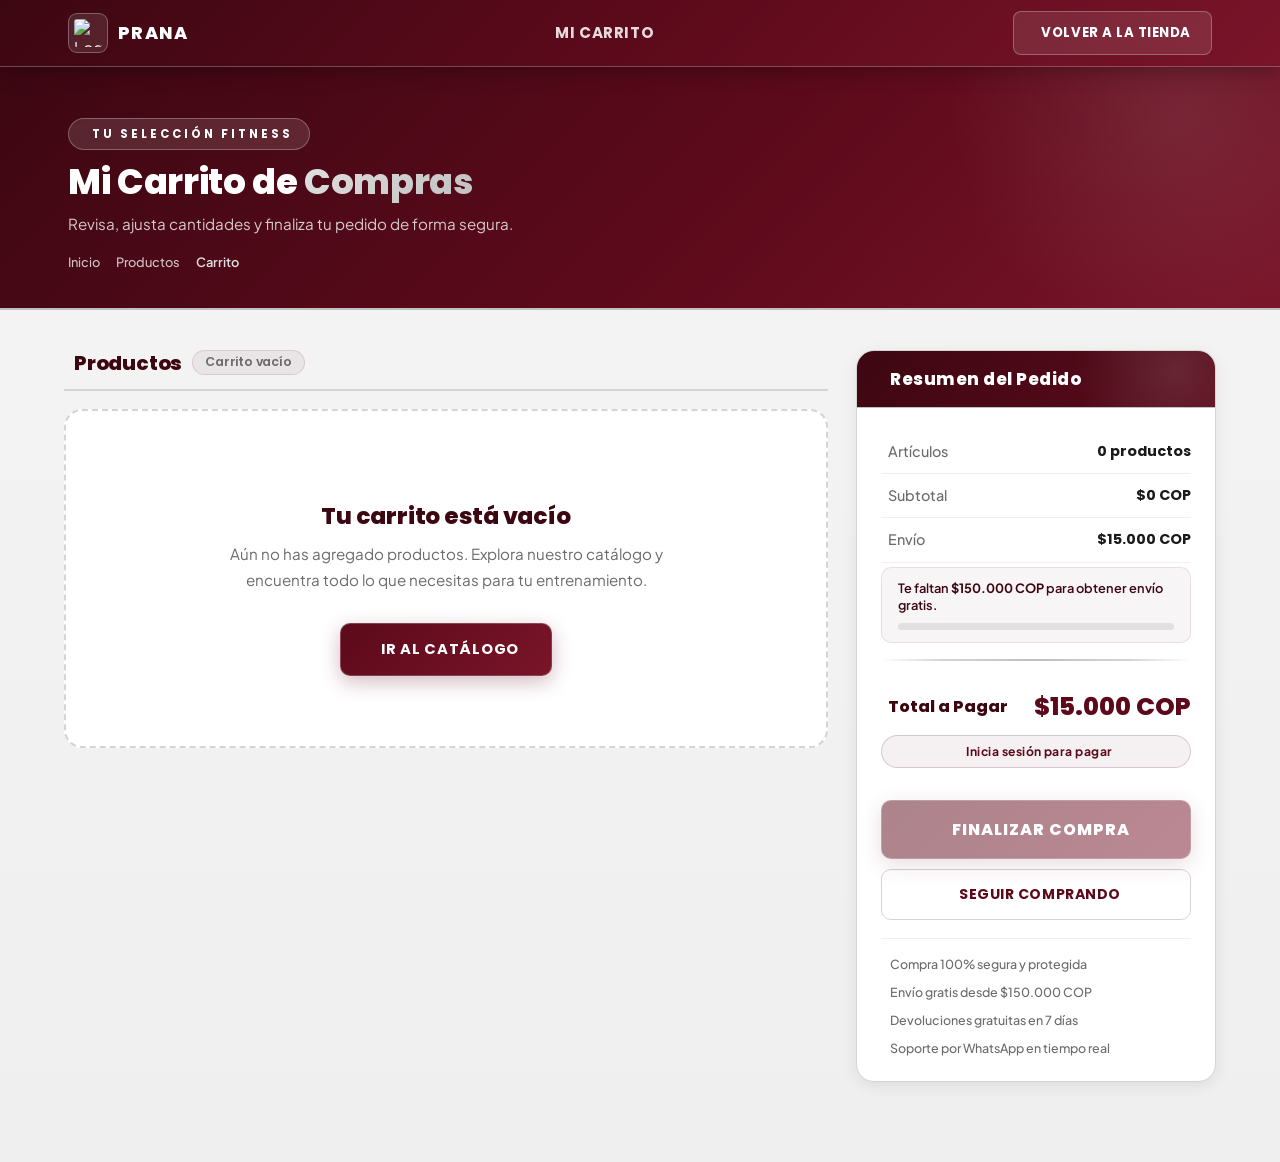
==== commit d7f04d27: "finalizacion pagina web Creacion base de datos conectada con todo el sistema , eliminacion completa " ====
--- a/carrito.html
+++ b/carrito.html
@@ -23,11 +23,12 @@
     <!-- Google Fonts: Poppins + Inter -->
     <link rel="preconnect" href="https://fonts.googleapis.com">
     <link rel="preconnect" href="https://fonts.gstatic.com" crossorigin>
-    <link href="https://fonts.googleapis.com/css2?family=Inter:wght@300;400;500;600&family=Poppins:wght@400;500;600;700;800&display=swap" rel="stylesheet">
+    <link href="https://fonts.googleapis.com/css2?family=Inter:wght@300;400;500;600&family=Plus+Jakarta+Sans:wght@300;400;500;600;700&family=Poppins:wght@400;600;700;800&display=swap" rel="stylesheet">
 
     <!-- Hojas de estilo: variables → carrito (independiente, sin global.css) -->
     <link rel="stylesheet" href="css/variables.css">
     <link rel="stylesheet" href="css/carrito.css">
+    <link rel="stylesheet" href="css/design-elevation.css">
 </head>
 <body>
 
@@ -368,16 +369,25 @@
 
             <div class="carr-modal__acciones">
 
-                <!-- Botón principal: volver al inicio -->
+                <!-- Botón ver en mi panel -->
+                <a href="dashboard.html"
+                   class="carr-modal__btn-principal"
+                   style="background:linear-gradient(135deg, #3D0712 0%, #6B0D25 100%); margin-bottom:8px;">
+                    <i class="ri-dashboard-line" aria-hidden="true"></i>
+                    Ver en Mis Pedidos
+                </a>
+
+                <!-- Botón secundario: volver al inicio -->
                 <button type="button"
                         class="carr-modal__btn-principal"
-                        id="carr-modal-btn-inicio">
+                        id="carr-modal-btn-inicio"
+                        style="background:transparent; color:#3D0712; border:1.5px solid #6B0D25;">
                     <i class="ri-home-4-line" aria-hidden="true"></i>
                     Volver al Inicio
                 </button>
 
                 <!-- Botón secundario: confirmar por WhatsApp -->
-                <a href="https://wa.me/573003091641"
+                <a href="https://wa.me/573332359677"
                    class="carr-modal__btn-wa"
                    id="carr-modal-btn-wa"
                    target="_blank"
@@ -392,7 +402,7 @@
                    style="display:block; margin-top:6px; font-size:0.82rem;
                           color:#8A8A8A; text-align:center; font-weight:600;
                           transition:color 0.2s ease;"
-                   onmouseover="this.style.color='#5C0A1B'"
+                   onmouseover="this.style.color='#6B0D25'"
                    onmouseout="this.style.color='#8A8A8A'">
                     Seguir explorando el catálogo
                 </a>
@@ -403,11 +413,13 @@
 
     <!-- ==========================================================================
          SCRIPTS JavaScript
-         Orden: utilidades → auth → servicio carrito → lógica de página
+         Orden: utilidades → auth → supabase → servicio productos → servicio carrito → lógica de página
          ========================================================================== -->
     <script src="js/utils/storage.js"></script>
     <script src="js/utils/hash.js"></script>
+    <script src="js/services/supabaseClient.js"></script>
     <script src="js/services/auth.js"></script>
+    <script src="js/services/productos-store.js"></script>
     <script src="js/components/carrito.js"></script>
     <script src="js/pages/carrito.js"></script>
 
--- a/css/variables.css
+++ b/css/variables.css
@@ -3,11 +3,11 @@
     /* ── PALETA FITNESS TRICOLOR — Vinotinto / Plateado / Blanco ── */
 
     /* VINOTINTO — Color dominante (fondos oscuros, navbar, CTAs principales) */
-    --vinotinto:          #5C0A1B;   /* Vinotinto profundo — máximo impacto */
+    --vinotinto:          #6B0D25;   /* Vinotinto profundo — paleta corporativa oficial */
     --vinotinto-hover:    #7A1429;   /* Vinotinto un poco más claro — hover */
     --vinotinto-claro:    #9A1F38;   /* Vinotinto medio — acentos intensos */
     --vinotinto-oscuro:   #3D0712;   /* Vinotinto muy oscuro — contraste extremo */
-    --vinotinto-suave:    rgba(92, 10, 27, 0.08);
+    --vinotinto-suave:    rgba(107, 13, 37, 0.08);
 
     /* PLATEADO / GRIS METÁLICO — Color de estructura (bordes, textos secundarios, detalles) */
     --plateado:           #C0C0C0;   /* Plata metálico clásico */
@@ -34,31 +34,32 @@
 
     /* BORDES */
     --borde-suave:        #D4D4D4;
-    --borde-vinotinto:    #5C0A1B;
+    --borde-vinotinto:    #6B0D25;
     --borde-plateado:     #C0C0C0;
+    --plateado-borde:     #E2E8F0;   /* Plateado suave — bordes de tarjetas y separadores */
 
     /* ── GRADIENTES FITNESS ENERGÉTICOS ── */
-    --gradiente-vinotinto:      linear-gradient(135deg, #3D0712 0%, #5C0A1B 40%, #7A1429 100%);
-    --gradiente-vinotinto-suave:linear-gradient(135deg, rgba(92,10,27,0.92) 0%, rgba(122,20,41,0.85) 100%);
+    --gradiente-vinotinto:      linear-gradient(135deg, #3D0712 0%, #6B0D25 40%, #7A1429 100%);
+    --gradiente-vinotinto-suave:linear-gradient(135deg, rgba(107,13,37,0.92) 0%, rgba(122,20,41,0.85) 100%);
     --gradiente-metal:          linear-gradient(135deg, #2C2C2C 0%, #4A4A4A 50%, #2C2C2C 100%);
     --gradiente-plateado:       linear-gradient(135deg, #C0C0C0 0%, #E0E0E0 50%, #8A8A8A 100%);
-    --gradiente-cta:            linear-gradient(135deg, #5C0A1B 0%, #7A1429 100%);
-    --gradiente-seccion:        linear-gradient(180deg, #FAFAFA 0%, #F0F0F0 100%);
-    --gradiente-texto-energia:  linear-gradient(135deg, #5C0A1B 0%, #9A1F38 100%);
+    --gradiente-cta:            linear-gradient(135deg, #6B0D25 0%, #7A1429 100%);
+    --gradiente-seccion:        linear-gradient(180deg, #FAFAFA 0%, #F5F5F5 100%);
+    --gradiente-texto-energia:  linear-gradient(135deg, #6B0D25 0%, #9A1F38 100%);
     --gradiente-texto-plateado: linear-gradient(135deg, #8A8A8A 0%, #C0C0C0 100%);
 
     /* ── TIPOGRAFÍAS (se mantienen, son adecuadas) ── */
     --fuente-titulos: 'Poppins', sans-serif;
-    --fuente-cuerpo:  'Inter', sans-serif;
+    --fuente-cuerpo:  'Plus Jakarta Sans', 'Inter', sans-serif;
 
-    /* ── SOMBRAS FITNESS (impacto + acento plateado/vinotinto) ── */
-    --sombra-xs:    0 2px 8px  rgba(92, 10, 27, 0.08);
-    --sombra-suave: 0 4px 15px rgba(92, 10, 27, 0.10);
-    --sombra-media: 0 8px 25px rgba(92, 10, 27, 0.14);
-    --sombra-alta:  0 12px 40px rgba(92, 10, 27, 0.20);
-    --sombra-vinotinto: 0 6px 24px rgba(92, 10, 27, 0.35);
-    --sombra-plateada:  0 6px 20px rgba(192, 192, 192, 0.30);
-    --sombra-neon:     0 0 20px rgba(154, 31, 56, 0.45);
+    /* ── SOMBRAS FITNESS — minimalistas, sin dominar el diseño ── */
+    --sombra-xs:    0 1px 3px rgba(0,0,0,0.06), 0 1px 2px rgba(0,0,0,0.04);
+    --sombra-suave: 0 4px 6px rgba(0,0,0,0.05), 0 1px 3px rgba(0,0,0,0.04);
+    --sombra-media: 0 10px 15px rgba(0,0,0,0.07), 0 4px 6px rgba(0,0,0,0.05);
+    --sombra-alta:  0 20px 25px rgba(0,0,0,0.08), 0 10px 10px rgba(0,0,0,0.04);
+    --sombra-vinotinto: 0 4px 14px rgba(107,13,37,0.25);
+    --sombra-plateada:  0 4px 14px rgba(192,192,192,0.20);
+    --sombra-neon:      0 0 0 1px rgba(107,13,37,0.15), 0 4px 16px rgba(107,13,37,0.20);
 
     /* ── BORDER RADIUS (ángulos más marcados para look industrial/gym) ── */
     --radio-sm:      4px;
--- a/css/carrito.css
+++ b/css/carrito.css
@@ -38,7 +38,7 @@
     --carr-texto:          #1A1A1A;
     --carr-texto-mut:      #6B6B6B;
     --carr-sombra-sm:      0 2px 8px rgba(92,10,27,0.08);
-    --carr-sombra-md:      0 6px 22px rgba(92,10,27,0.12);
+    --carr-sombra-md:      0 4px 16px rgba(0,0,0,0.08);
     --carr-sombra-lg:      0 16px 48px rgba(92,10,27,0.16);
     --carr-radio:          12px;
     --carr-radio-lg:       18px;
@@ -1097,10 +1097,56 @@
 /* ═══════════════════════════════════════════════════════════════════════════
    RESPONSIVE — Móvil pequeño (≤ 480px)
    ═══════════════════════════════════════════════════════════════════════════ */
+/* ── CORRECCIONES RESPONSIVAS CARRITO MOBILE-FIRST ── */
 @media (max-width: 480px) {
+    .carr-main {
+        padding: 0 12px;
+        margin: 16px auto 48px;
+    }
+
+    .carr-item {
+        padding: 14px;
+        grid-template-columns: 64px 1fr;
+    }
+
+    .carr-item__img-wrap {
+        width: 64px;
+        height: 64px;
+    }
+
+    .carr-item__nombre {
+        font-size: 0.9rem;
+        white-space: normal;
+    }
+
+    .carr-item__controles {
+        flex-direction: row;
+        flex-wrap: wrap;
+        gap: 8px;
+    }
+
+    .carr-resumen__total-valor {
+        font-size: 1.3rem;
+    }
+
+    .carr-btn-pagar {
+        padding: 14px 20px;
+        font-size: 0.92rem;
+    }
+
+    .carr-vacio {
+        padding: 48px 20px;
+    }
+
     .carr-hero__titulo { font-size: 1.45rem; }
 
-    .carr-item { padding: 16px 14px; }
+    .carr-hero {
+        padding: 24px 0 20px;
+    }
+
+    .carr-topbar__volver span {
+        display: none;
+    }
 
     .carr-modal { padding: 32px 20px; }
     .carr-modal__titulo { font-size: 1.4rem; }
@@ -1453,3 +1499,80 @@
     .carr-auth-modal__titulo { font-size: 1.35rem; }
     .carr-auth-modal__icono  { width: 70px; height: 70px; font-size: 1.9rem; }
 }
+
+/* ── CORRECCIONES RESPONSIVAS CARRITO MOBILE-FIRST (360px - 768px) ── */
+@media (max-width: 768px) {
+    .carr-main {
+        grid-template-columns: 1fr;
+        margin: 24px auto 60px;
+        padding: 0 16px;
+        gap: 20px;
+    }
+    .carr-resumen {
+        position: static;
+        top: auto;
+    }
+    .carr-item {
+        grid-template-columns: 72px 1fr;
+        grid-template-rows: auto auto;
+        gap: 12px;
+    }
+    .carr-item__controles {
+        grid-column: 1 / -1;
+        flex-direction: row;
+        justify-content: space-between;
+        align-items: center;
+    }
+    .carr-hero {
+        padding: 32px 0 24px;
+    }
+    .carr-hero__titulo {
+        font-size: 1.7rem;
+    }
+    .carr-topbar__titulo {
+        display: none;
+    }
+}
+@media (max-width: 480px) {
+    .carr-main {
+        padding: 0 12px;
+        margin: 16px auto 48px;
+    }
+    .carr-item {
+        padding: 14px;
+        grid-template-columns: 64px 1fr;
+    }
+    .carr-item__img-wrap {
+        width: 64px;
+        height: 64px;
+    }
+    .carr-item__nombre {
+        font-size: 0.9rem;
+        white-space: normal;
+    }
+    .carr-item__controles {
+        flex-direction: row;
+        flex-wrap: wrap;
+        gap: 8px;
+    }
+    .carr-resumen__total-valor {
+        font-size: 1.3rem;
+    }
+    .carr-btn-pagar {
+        padding: 14px 20px;
+        font-size: 0.92rem;
+    }
+    .carr-vacio {
+        padding: 48px 20px;
+    }
+    .carr-hero__titulo {
+        font-size: 1.45rem;
+    }
+    .carr-hero {
+        padding: 24px 0 20px;
+    }
+    .carr-topbar__volver span {
+        display: none;
+    }
+}
+
--- a/css/design-elevation.css
+++ b/css/design-elevation.css
@@ -0,0 +1,468 @@
+/* ==========================================================================
+   design-elevation.css — Elevación Visual & Correcciones Mobile-First
+   Prana Fitness | Sistema de diseño Premium
+   Cargado DESPUÉS de global.css para sobrescribir con mayor especificidad.
+   ========================================================================== */
+
+/* ==========================================================================
+   0. FUENTES: Plus Jakarta Sans como fuente de cuerpo premium
+   ========================================================================== */
+:root {
+    --fuente-cuerpo: 'Plus Jakarta Sans', 'Inter', sans-serif;
+    --fuente-titulos: 'Poppins', sans-serif;
+
+    /* Paleta corporativa ajustada */
+    --vinotinto:          #6B0D25;
+    --vinotinto-hover:    #7A1429;
+    --vinotinto-claro:    #9A1F38;
+    --vinotinto-oscuro:   #3D0712;
+    --plateado-borde:     #E2E8F0;   /* Borde plateado suave — tarjetas secundarias */
+
+    /* Sombras minimalistas (sustituyen las dramáticas) */
+    --sombra-xs:         0 1px 3px rgba(0,0,0,0.06), 0 1px 2px rgba(0,0,0,0.04);
+    --sombra-suave:      0 4px 6px rgba(0,0,0,0.05), 0 1px 3px rgba(0,0,0,0.04);
+    --sombra-media:      0 10px 15px rgba(0,0,0,0.07), 0 4px 6px rgba(0,0,0,0.05);
+    --sombra-alta:       0 20px 25px rgba(0,0,0,0.08), 0 10px 10px rgba(0,0,0,0.04);
+    --sombra-vinotinto:  0 4px 14px rgba(107,13,37,0.25);
+    --sombra-plateada:   0 4px 14px rgba(192,192,192,0.20);
+    --sombra-neon:       0 0 0 1px rgba(107,13,37,0.15), 0 4px 16px rgba(107,13,37,0.18);
+
+    /* Gradientes actualizados */
+    --gradiente-vinotinto:       linear-gradient(135deg, #3D0712 0%, #6B0D25 40%, #7A1429 100%);
+    --gradiente-vinotinto-suave: linear-gradient(135deg, rgba(107,13,37,0.92) 0%, rgba(122,20,41,0.85) 100%);
+    --gradiente-cta:             linear-gradient(135deg, #6B0D25 0%, #7A1429 100%);
+}
+
+/* ==========================================================================
+   1. BASE — Renderizado de texto mejorado
+   ========================================================================== */
+body {
+    -webkit-font-smoothing: antialiased;
+    -moz-osx-font-smoothing: grayscale;
+    text-rendering: optimizeLegibility;
+    overflow-x: hidden; /* Previene scroll horizontal global */
+}
+
+/* ==========================================================================
+   2. TIPOGRAFÍA JERÁRQUICA — Escalas limpias y coherentes
+   ========================================================================== */
+h1, h2, h3, h4, h5, h6,
+.h1, .h2, .h3, .h4, .h5, .h6 {
+    font-family: var(--fuente-titulos);
+    letter-spacing: -0.01em;
+    line-height: 1.2;
+}
+
+p, li, td, th, label, input, textarea, select {
+    font-family: var(--fuente-cuerpo);
+}
+
+/* Tamaños de display más controlados */
+.display-4 { font-size: clamp(1.8rem, 4vw, 2.5rem); line-height: 1.15; }
+.display-5 { font-size: clamp(1.5rem, 3.5vw, 2rem); line-height: 1.2; }
+.display-6 { font-size: clamp(1.3rem, 3vw, 1.75rem); line-height: 1.25; }
+
+/* ==========================================================================
+   3. HEADER — Limpio sin sombra neon exagerada
+   ========================================================================== */
+.header-principal {
+    box-shadow: 0 2px 8px rgba(0,0,0,0.16) !important;
+    border-bottom: 1px solid rgba(226,232,240,0.3) !important;
+}
+
+/* Logo más refinado */
+.logo-imagen {
+    box-shadow: 0 2px 8px rgba(0,0,0,0.20) !important;
+    border-color: rgba(226,232,240,0.5) !important;
+}
+
+.logo a:hover .logo-imagen {
+    box-shadow: 0 4px 14px rgba(107,13,37,0.30) !important;
+}
+
+/* ==========================================================================
+   4. TARJETAS DE PRODUCTO — Bordes finos, sombra suave de elevación
+   ========================================================================== */
+.tarjeta-producto {
+    border: 1px solid var(--plateado-borde) !important;
+    box-shadow: var(--sombra-xs) !important;
+    border-radius: 12px !important;
+    transition: transform 0.25s ease, box-shadow 0.25s ease, border-color 0.25s ease !important;
+}
+
+.tarjeta-producto:hover {
+    transform: translateY(-4px) !important;
+    box-shadow: 0 8px 24px rgba(0,0,0,0.10), 0 0 0 1.5px rgba(107,13,37,0.15) !important;
+    border-color: rgba(107,13,37,0.25) !important;
+}
+
+/* Altura de imagen de producto más compacta y uniforme */
+.imagen-producto-wrapper {
+    height: 260px !important;
+    background: linear-gradient(135deg, #f8f9fa 0%, #edf0f3 100%) !important;
+}
+
+/* ==========================================================================
+   5. CARDS BOOTSTRAP — Elevación contenida
+   ========================================================================== */
+.card {
+    border: 1px solid var(--plateado-borde) !important;
+    box-shadow: var(--sombra-xs) !important;
+    transition: transform 0.25s ease, box-shadow 0.25s ease, border-color 0.25s ease !important;
+}
+
+.card:hover {
+    transform: translateY(-4px) !important;
+    box-shadow: 0 8px 24px rgba(0,0,0,0.08), 0 0 0 1.5px rgba(107,13,37,0.12) !important;
+    border-color: rgba(107,13,37,0.20) !important;
+}
+
+/* ==========================================================================
+   6. BOTONES — Touch-friendly y con jerarquía clara
+   ========================================================================== */
+.btn {
+    min-height: 44px;
+    display: inline-flex;
+    align-items: center;
+    justify-content: center;
+    transition: transform 0.22s ease, box-shadow 0.22s ease, background 0.22s ease !important;
+}
+
+.btn-success {
+    box-shadow: 0 2px 8px rgba(107,13,37,0.25) !important;
+}
+
+.btn-success:hover {
+    transform: translateY(-2px) !important;
+    box-shadow: 0 6px 18px rgba(107,13,37,0.35) !important;
+}
+
+.btn-outline-success {
+    min-height: 44px;
+}
+
+/* Botón primario personalizado */
+.btn-primario {
+    box-shadow: var(--sombra-vinotinto) !important;
+}
+
+.btn-primario:hover {
+    transform: translateY(-2px) !important;
+    box-shadow: 0 6px 18px rgba(107,13,37,0.35) !important;
+}
+
+/* ==========================================================================
+   7. SECCIONES HERO INTERIORES — Padding limpio
+   ========================================================================== */
+.hero-seccion {
+    padding: 60px 0 !important;
+}
+
+.hero-seccion__titulo {
+    font-size: clamp(1.6rem, 4vw, 2.6rem);
+}
+
+/* ==========================================================================
+   8. FOOTER — Bordes limpios
+   ========================================================================== */
+.footer::before {
+    background: linear-gradient(90deg, transparent, rgba(226,232,240,0.5), transparent) !important;
+    height: 1px !important;
+}
+
+.footer-redes a {
+    border: 1px solid rgba(226,232,240,0.2) !important;
+    box-shadow: none !important;
+}
+
+.footer-redes a:hover {
+    box-shadow: 0 4px 12px rgba(107,13,37,0.20) !important;
+}
+
+/* ==========================================================================
+   9. TABLA — Estilo más limpio
+   ========================================================================== */
+.table {
+    --bs-table-border-color: #E2E8F0;
+}
+
+.table thead {
+    font-size: 0.82rem;
+    letter-spacing: 0.05em;
+}
+
+.table tbody tr {
+    transition: background-color 0.18s ease;
+}
+
+/* ==========================================================================
+   10. CONTENEDOR — Safe areas + overflow control
+   ========================================================================== */
+.contenedor {
+    width: min(90%, 1200px);
+    margin-inline: auto;
+    padding-inline: 16px;
+}
+
+/* ==========================================================================
+   11. WHATSAPP FLOTANTE — Sombra moderada
+   ========================================================================== */
+.whatsapp-flotante {
+    box-shadow: 0 4px 16px rgba(37,211,102,0.40), 0 0 0 2px var(--vinotinto) !important;
+}
+
+.whatsapp-flotante:hover {
+    box-shadow: 0 8px 24px rgba(37,211,102,0.50), 0 0 0 2px rgba(226,232,240,0.5) !important;
+    transform: scale(1.10) !important;
+}
+
+/* ==========================================================================
+   12. SCROLL — Suavidad global
+   ========================================================================== */
+html {
+    scroll-behavior: smooth;
+}
+
+/* ==========================================================================
+   13. MOBILE-FIRST — Breakpoints principales
+   ========================================================================== */
+
+/* --- Tablet --- */
+@media (max-width: 768px) {
+    /* Contenedor lateral */
+    .contenedor {
+        width: 95%;
+        padding-inline: 12px;
+    }
+
+    /* Secciones: padding reducido */
+    .pagina-interior {
+        padding: 50px 0;
+    }
+
+    /* Hero secciones */
+    .hero-seccion {
+        padding: 44px 0 !important;
+    }
+
+    /* Footer en 1 columna */
+    .footer-grid {
+        grid-template-columns: 1fr;
+        gap: 28px;
+    }
+
+    /* Tarjetas de producto */
+    .imagen-producto-wrapper {
+        height: 220px !important;
+    }
+
+    /* Header grid más compacto */
+    .logo-imagen {
+        width: 42px !important;
+        height: 42px !important;
+    }
+}
+
+/* --- Móvil estándar (hasta 576px) --- */
+@media (max-width: 576px) {
+    /* Display fluid */
+    .display-4 { font-size: 1.75rem !important; }
+    .display-5 { font-size: 1.5rem !important; }
+    .display-6 { font-size: 1.3rem !important; }
+
+    /* Buttons full width en hero sections */
+    .hero-seccion .btn,
+    .idx-seccion .btn-lg {
+        width: 100%;
+        padding: 13px 18px !important;
+        font-size: 0.85rem !important;
+    }
+
+    /* Imagen hero más pequeña */
+    .col-lg-6.text-center .img-fluid {
+        max-height: 260px !important;
+    }
+
+    /* Navegación móvil: items más grandes */
+    .navegacion a {
+        padding: 16px 24px !important;
+        font-size: 1rem;
+    }
+}
+
+/* --- Móvil pequeño (360px – 414px) --- */
+@media (max-width: 414px) {
+    body {
+        font-size: 0.93rem;
+    }
+
+    /* Contenedor máximo */
+    .contenedor {
+        width: 100%;
+        padding-inline: 14px;
+    }
+
+    /* Botones accesibles */
+    .btn {
+        min-height: 46px;
+        font-size: 0.82rem;
+    }
+
+    /* Grid de productos: 1 columna */
+    .grilla-productos {
+        grid-template-columns: 1fr !important;
+        gap: 14px;
+    }
+
+    /* Tarjeta producto más compacta */
+    .info-producto {
+        padding: 16px 14px;
+    }
+
+    .nombre-producto {
+        font-size: 1rem;
+    }
+
+    .precio-producto {
+        font-size: 1.2rem;
+    }
+
+    /* Barra de anuncio más pequeña */
+    .barra-anuncio {
+        font-size: 0.70rem !important;
+        padding: 6px 8px !important;
+        letter-spacing: 0.4px !important;
+    }
+
+    /* Logo texto más compacto */
+    .logo h1 {
+        font-size: 0.92rem;
+    }
+
+    .logo h1 span {
+        font-size: 0.52rem;
+    }
+
+    /* Iconos header más separados */
+    .iconos-header {
+        gap: 12px;
+    }
+
+    /* Secciones con padding reducido */
+    .hero-seccion {
+        padding: 36px 0 !important;
+    }
+
+    .hero-seccion__titulo {
+        font-size: 1.5rem !important;
+    }
+
+    .hero-seccion__descripcion {
+        font-size: 0.9rem;
+    }
+
+    /* Footer inferior centrado */
+    .footer-bottom {
+        flex-direction: column;
+        text-align: center;
+        gap: 8px;
+    }
+
+    /* WhatsApp flotante: más pequeño */
+    .whatsapp-flotante {
+        width: 52px !important;
+        height: 52px !important;
+        bottom: 20px !important;
+        right: 16px !important;
+    }
+
+    .whatsapp-flotante img {
+        width: 26px !important;
+        height: 26px !important;
+    }
+}
+
+/* --- Móvil mínimo (360px) --- */
+@media (max-width: 360px) {
+    .contenedor {
+        padding-inline: 10px;
+    }
+
+    .btn {
+        font-size: 0.78rem;
+    }
+
+    .hero-seccion__titulo {
+        font-size: 1.35rem !important;
+    }
+
+    .nombre-producto {
+        font-size: 0.95rem;
+    }
+}
+
+/* ==========================================================================
+   14. ACCESIBILIDAD — Focus visible
+   ========================================================================== */
+:focus-visible {
+    outline: 2px solid var(--vinotinto);
+    outline-offset: 3px;
+    border-radius: 4px;
+}
+
+button:focus-visible,
+a:focus-visible,
+input:focus-visible,
+select:focus-visible,
+textarea:focus-visible {
+    outline: 2px solid var(--vinotinto);
+    outline-offset: 2px;
+}
+
+/* ==========================================================================
+   15. INPUTS — Evitar zoom automático en iOS
+   ========================================================================== */
+input[type="text"],
+input[type="email"],
+input[type="tel"],
+input[type="number"],
+input[type="password"],
+select,
+textarea {
+    font-size: max(16px, 0.92rem) !important; /* Previene zoom en iOS < 16 */
+}
+
+/* ==========================================================================
+   16. IMÁGENES — Sin desbordamiento
+   ========================================================================== */
+img {
+    max-width: 100%;
+    height: auto;
+}
+
+/* Etiqueta de producto: sin desbordamiento */
+.etiqueta-producto {
+    max-width: calc(100% - 30px);
+    overflow: hidden;
+    text-overflow: ellipsis;
+    white-space: nowrap;
+}
+
+/* ==========================================================================
+   17. OVERRIDES DE SECCIONES INDEX — Más limpias
+   ========================================================================== */
+.idx-seccion--clara {
+    background-color: #FFFFFF !important;
+    background-image: none !important;
+}
+
+/* ==========================================================================
+   18. ANIMACIONES — Más suaves, respeta prefers-reduced-motion
+   ========================================================================== */
+@media (prefers-reduced-motion: reduce) {
+    *, *::before, *::after {
+        animation-duration: 0.01ms !important;
+        animation-iteration-count: 1 !important;
+        transition-duration: 0.01ms !important;
+    }
+}
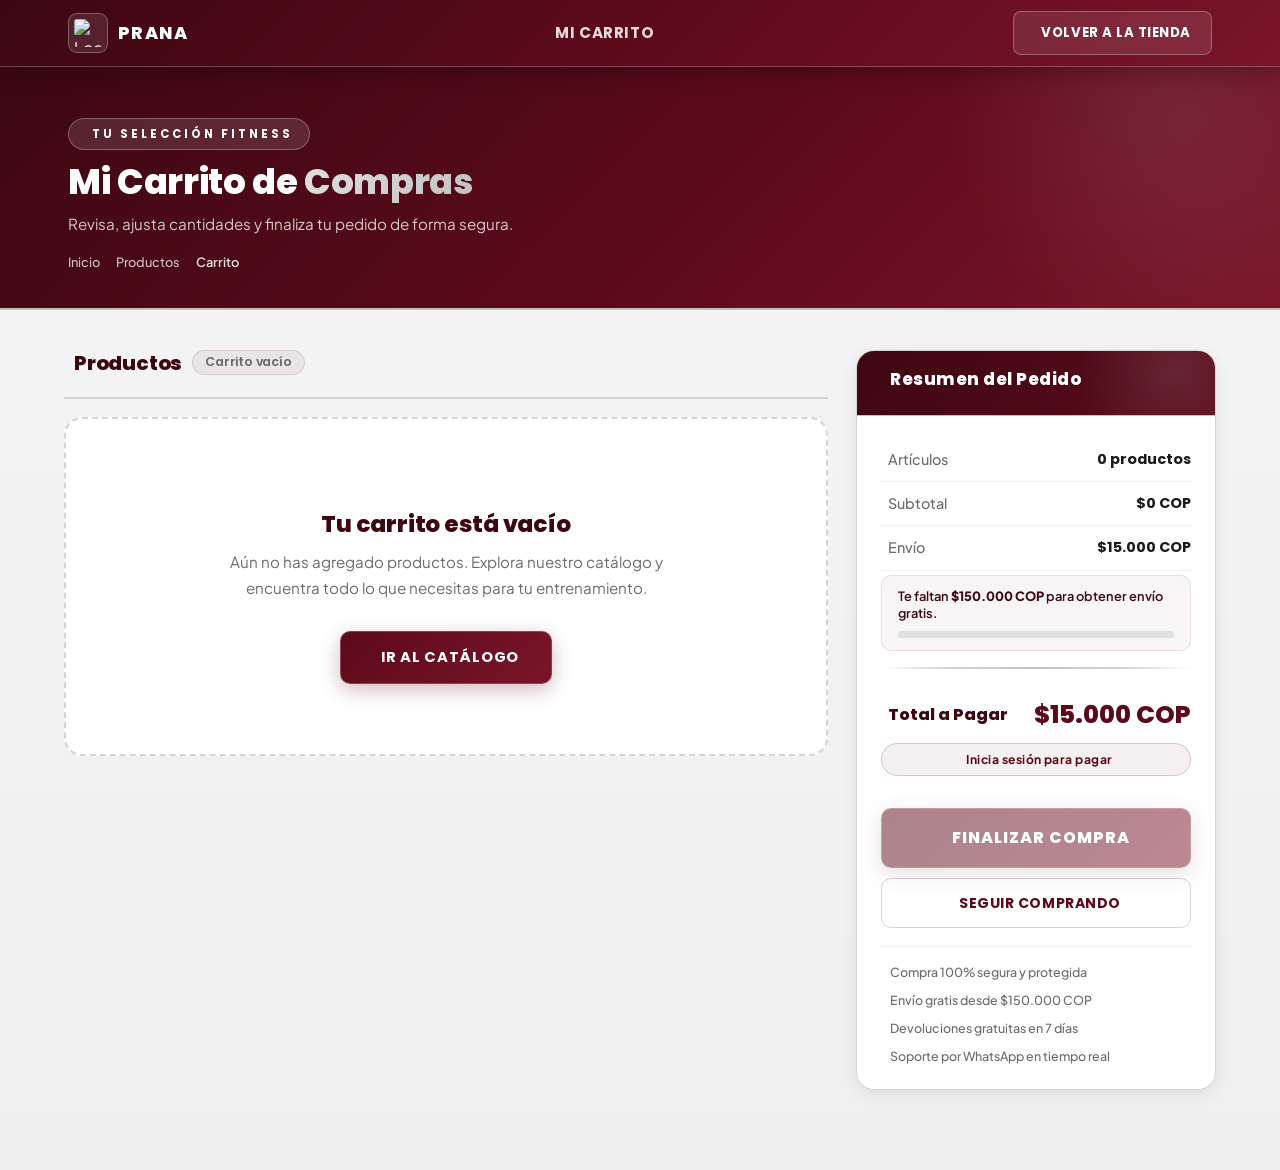
==== commit a91085d0: "Implementación de función para confirmar eliminaciones por medio de un modal" ====
--- a/carrito.html
+++ b/carrito.html
@@ -12,7 +12,7 @@
     <meta name="description" content="Revisa los productos de tu carrito, ajusta cantidades y finaliza tu compra en la tienda fitness Prana.">
 
     <!-- Favicon -->
-    <link rel="icon" href="https://res.cloudinary.com/atexcbli/image/upload/f_auto/q_auto/logo.png" type="image/png">
+    <link rel="icon" href="https://res.cloudinary.com/dae5jx2m/image/upload/f_auto,q_auto/logo_prana" type="image/png">
 
     <!-- Font Awesome -->
     <link rel="stylesheet" href="https://cdnjs.cloudflare.com/ajax/libs/font-awesome/6.7.2/css/all.min.css">
@@ -25,6 +25,9 @@
     <link rel="preconnect" href="https://fonts.gstatic.com" crossorigin>
     <link href="https://fonts.googleapis.com/css2?family=Inter:wght@300;400;500;600&family=Plus+Jakarta+Sans:wght@300;400;500;600;700&family=Poppins:wght@400;600;700;800&display=swap" rel="stylesheet">
 
+    <!-- Bootstrap 5.3 Framework CSS & Modales -->
+    <link rel="stylesheet" href="https://cdn.jsdelivr.net/npm/bootstrap@5.3.3/dist/css/bootstrap.min.css">
+    <link rel="stylesheet" href="css/modal-confirmacion.css">
     <!-- Hojas de estilo: variables → carrito (independiente, sin global.css) -->
     <link rel="stylesheet" href="css/variables.css">
     <link rel="stylesheet" href="css/carrito.css">
@@ -421,6 +424,8 @@
     <script src="js/services/auth.js"></script>
     <script src="js/services/productos-store.js"></script>
     <script src="js/components/carrito.js"></script>
+    <script src="https://cdn.jsdelivr.net/npm/bootstrap@5.3.3/dist/js/bootstrap.bundle.min.js"></script>
+    <script src="js/components/modal-confirmacion.js"></script>
     <script src="js/pages/carrito.js"></script>
 
 </body>
--- a/css/modal-confirmacion.css
+++ b/css/modal-confirmacion.css
@@ -0,0 +1,217 @@
+/* ==========================================================================
+   css/modal-confirmacion.css
+   Estilos para las ventanas de confirmación de eliminación y cierre de sesión.
+   Integrado con Bootstrap 5 y la identidad visual de Prana Fitness:
+   Vinotinto #5C0A1B · Plateado #C0C0C0 · Blanco #FFFFFF
+   ========================================================================== */
+
+.modal-confirmacion.modal {
+    z-index: 10060 !important;
+}
+
+.modal-confirmacion .modal-dialog {
+    max-width: 480px;
+    margin: 1.75rem auto;
+}
+
+.modal-confirmacion .modal-content {
+    border: none !important;
+    border-radius: 16px !important;
+    box-shadow: 0 20px 60px rgba(0, 0, 0, 0.35) !important;
+    overflow: hidden;
+    background-color: #FFFFFF !important;
+}
+
+.modal-confirmacion .modal-header {
+    border-bottom: 2px solid #5C0A1B !important;
+    background: linear-gradient(180deg, rgba(92, 10, 27, 0.08) 0%, rgba(255, 255, 255, 0) 100%) !important;
+    padding: 16px 20px !important;
+}
+
+.modal-confirmacion .modal-title {
+    font-family: 'Poppins', sans-serif !important;
+    font-weight: 700 !important;
+    font-size: 1.1rem !important;
+    color: #3D0712 !important;
+    display: flex;
+    align-items: center;
+    gap: 8px;
+    margin: 0;
+}
+
+.modal-confirmacion .modal-body {
+    padding: 20px 22px !important;
+    font-family: 'Inter', sans-serif !important;
+    color: #1A1A1A;
+}
+
+.modal-confirmacion .modal-footer {
+    border-top: 1px solid #E2E4E8 !important;
+    padding: 14px 20px !important;
+    background-color: #F8F9FA !important;
+    display: flex;
+    justify-content: flex-end;
+    gap: 10px;
+}
+
+/* Tarjeta informativa del elemento */
+.modal-confirmacion .modal-info-card {
+    background: #F8F9FA;
+    border: 1px solid #E2E4E8;
+    border-left: 4px solid #5C0A1B;
+    border-radius: 10px;
+    padding: 14px 16px;
+    margin: 14px 0;
+}
+
+.modal-confirmacion .modal-info-card__tag {
+    font-size: 0.72rem;
+    color: #5C0A1B;
+    font-weight: 700;
+    text-transform: uppercase;
+    letter-spacing: 0.6px;
+    margin-bottom: 4px;
+}
+
+.modal-confirmacion .modal-info-card__nombre {
+    font-family: 'Poppins', sans-serif;
+    font-weight: 700;
+    font-size: 1rem;
+    color: #1A1A2E;
+    margin-bottom: 4px;
+    word-break: break-word;
+}
+
+.modal-confirmacion .modal-info-card__id {
+    display: inline-block;
+    font-size: 0.75rem;
+    color: #5C0A1B;
+    font-weight: 600;
+    font-family: monospace;
+    background: rgba(92, 10, 27, 0.08);
+    border: 1px solid rgba(92, 10, 27, 0.15);
+    padding: 2px 8px;
+    border-radius: 4px;
+    margin-bottom: 8px;
+    word-break: break-all;
+}
+
+.modal-confirmacion .modal-info-card__detalle-fila {
+    display: flex;
+    justify-content: space-between;
+    align-items: center;
+    font-size: 0.82rem;
+    padding: 5px 0;
+    border-top: 1px dashed #E2E4E8;
+    color: #4A4A6A;
+}
+
+.modal-confirmacion .modal-info-card__detalle-label {
+    font-weight: 600;
+    color: #6B7280;
+}
+
+.modal-confirmacion .modal-info-card__detalle-val {
+    font-weight: 600;
+    color: #111827;
+    text-align: right;
+    max-width: 60%;
+    word-break: break-word;
+}
+
+/* Alerta de advertencia */
+.modal-confirmacion .modal-alerta-adv {
+    background: #FEF2F2;
+    border: 1px solid #FCA5A5;
+    border-left: 4px solid #DC2626;
+    border-radius: 8px;
+    color: #991B1B;
+    padding: 12px 14px;
+    font-size: 0.85rem;
+    display: flex;
+    align-items: flex-start;
+    gap: 10px;
+    line-height: 1.45;
+}
+
+.modal-confirmacion .modal-alerta-adv i {
+    font-size: 1.25rem;
+    line-height: 1;
+    color: #DC2626;
+    flex-shrink: 0;
+}
+
+/* Botones */
+.modal-confirmacion .btn-modal-cancelar {
+    background-color: #E2E4E8 !important;
+    color: #374151 !important;
+    border: none !important;
+    font-weight: 600 !important;
+    font-size: 0.88rem !important;
+    padding: 9px 18px !important;
+    border-radius: 8px !important;
+    cursor: pointer;
+    transition: all 0.2s ease !important;
+}
+
+.modal-confirmacion .btn-modal-cancelar:hover {
+    background-color: #CBD5E1 !important;
+    color: #111827 !important;
+}
+
+.modal-confirmacion .btn-modal-eliminar {
+    background: linear-gradient(135deg, #DC2626 0%, #991B1B 100%) !important;
+    color: #FFFFFF !important;
+    border: none !important;
+    font-weight: 700 !important;
+    font-size: 0.88rem !important;
+    padding: 9px 20px !important;
+    border-radius: 8px !important;
+    cursor: pointer;
+    display: inline-flex !important;
+    align-items: center;
+    gap: 6px;
+    transition: all 0.2s ease !important;
+}
+
+.modal-confirmacion .btn-modal-eliminar:hover:not(:disabled) {
+    background: linear-gradient(135deg, #B91C1C 0%, #7F1D1D 100%) !important;
+    box-shadow: 0 4px 14px rgba(220, 38, 38, 0.4) !important;
+    transform: translateY(-1px);
+}
+
+.modal-confirmacion .btn-modal-eliminar:disabled {
+    background: #94A3B8 !important;
+    color: #F1F5F9 !important;
+    opacity: 0.75 !important;
+    cursor: not-allowed !important;
+    box-shadow: none !important;
+    transform: none !important;
+}
+
+.modal-confirmacion .btn-modal-logout {
+    background: linear-gradient(135deg, #5C0A1B 0%, #7A1429 100%) !important;
+    color: #FFFFFF !important;
+    border: none !important;
+    font-weight: 700 !important;
+    font-size: 0.88rem !important;
+    padding: 9px 20px !important;
+    border-radius: 8px !important;
+    cursor: pointer;
+    display: inline-flex !important;
+    align-items: center;
+    gap: 6px;
+    transition: all 0.2s ease !important;
+}
+
+.modal-confirmacion .btn-modal-logout:hover {
+    background: linear-gradient(135deg, #3D0712 0%, #5C0A1B 100%) !important;
+    box-shadow: 0 4px 14px rgba(92, 10, 27, 0.4) !important;
+    transform: translateY(-1px);
+}
+
+/* Backdrop */
+.modal-backdrop.modal-confirmacion-backdrop {
+    z-index: 10050 !important;
+    background-color: rgba(28, 4, 10, 0.7) !important;
+}
